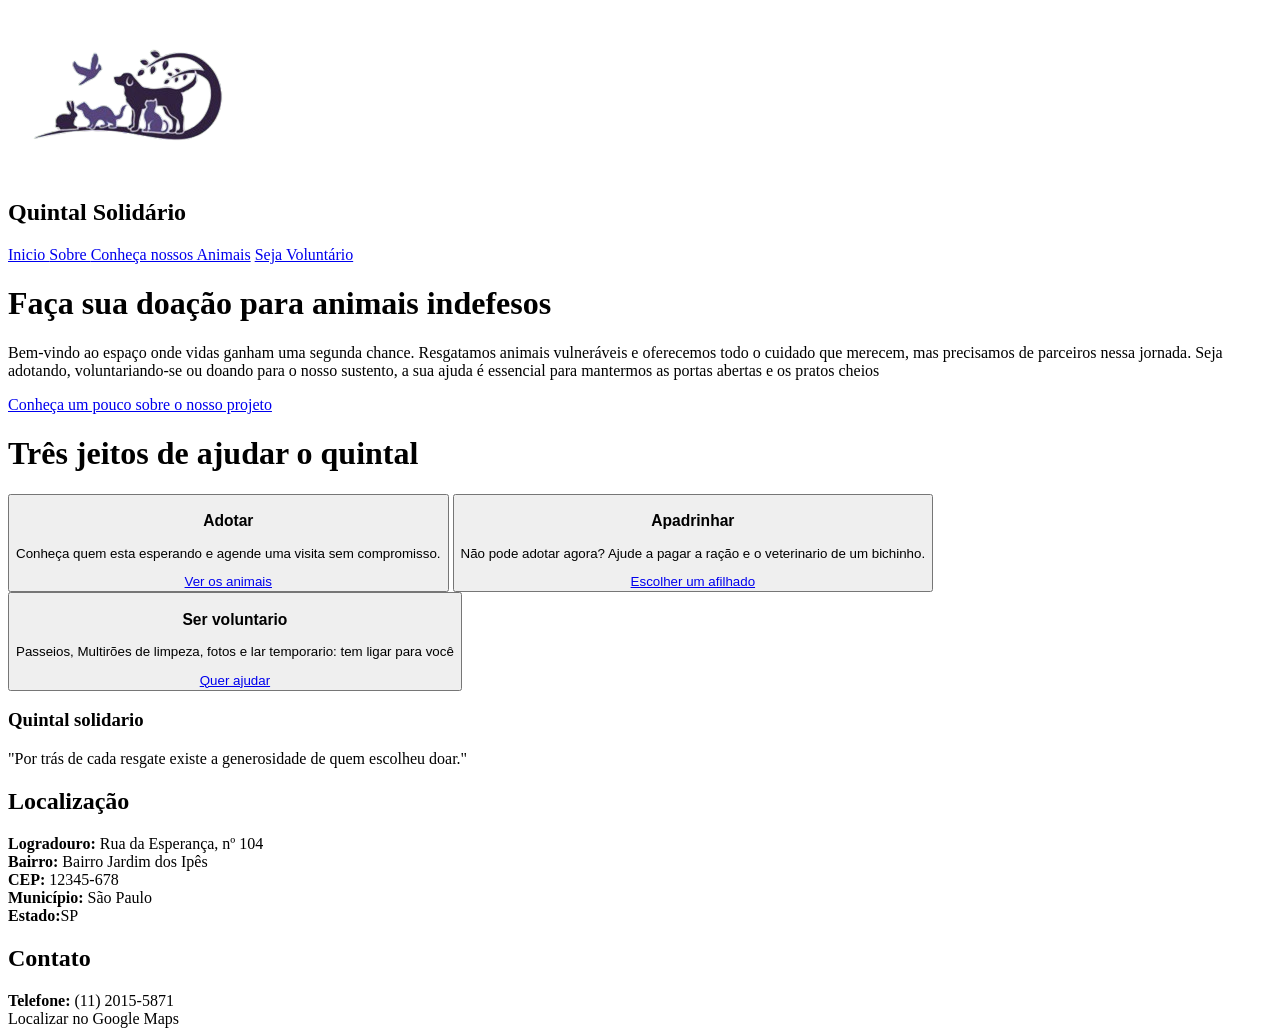
==== index.html @ 4ace91eb "Link da Logo" ====
<!DOCTYPE html>
<html lang="pt-br">
<head>
    <meta charset="UTF-8">
    <meta name="viewport" content="width=device-width, initial-scale=1.0">
    <title>Quintal Solidário | ONG</title>
    <link href="style.css" type="text/css" rel="stylesheet">
</head>
<!--parte superior que contem botões para direcionar as outras paginas-->
<header>
    <div class="LOGO">
        <img src="Logo-ONG.png" alt="Logo-Quintal-Solidario" class="Img-Logo">
        <h2>Quintal Solidário </h2>
    </div>
    <nav>
        <a href="index.html"> Inicio </a>
        <a href="sobre.html"> Sobre </a>
        <a href="projetos.html"> Conheça nossos Animais</a>
        <a href="contato.html">Seja Voluntário</a>
</nav>
 
</header>
<!--Corpo da pagina-->
<body>
        <h1>Faça sua doação para animais indefesos</h1>
        <p id="apresentacao">Bem-vindo ao espaço onde vidas ganham uma segunda chance. Resgatamos animais vulneráveis e oferecemos todo o cuidado que merecem, mas precisamos de parceiros nessa jornada. Seja adotando, voluntariando-se ou doando para o nosso sustento, a sua ajuda é essencial para mantermos as portas abertas e os pratos cheios</p>
 
   <!-- //precisa virar botão no css-->
        <p id="botãosobre"><a href="sobre.html">Conheça um pouco sobre o nosso projeto</a></p>
 
    <!-- encaminha o usuario para pagina correspondente que tem inteção-->
      <div class="selecao">
        <h1>Três jeitos de ajudar o quintal</h1>
        <div class="adotar">
            <button>
                <h3>Adotar</h3>
                <p>Conheça quem esta esperando e agende uma visita sem compromisso.</p>
                <a href="projetos.html">Ver os animais</a>
            </button><span>
                <button>
                    <h3>Apadrinhar</h3>
                <p>Não pode adotar agora? Ajude a pagar a ração e o veterinario de um bichinho.</p>
                <a href="projetos.html">Escolher um afilhado</a>
                </button><span><button>
                    <h3>Ser voluntario</h3>
                <p>Passeios, Multirões de limpeza, fotos e lar temporario: tem ligar para você</p>
                <a href="contato.html">Quer ajudar</a></button>
                </span>
            </span>
        </div>
      </div>
 
   <!-- //CAMPO INFERIOR DA PAGINA QUE CONTEM O CONTATO E INFORMÇÕES DA ONG-->
    <footer class="CORPO_FOOTER">
      <div class="footer-titulo"><h3>Quintal solidario</h3> </div>
        <p class="footer-texto">
            "Por trás de cada resgate existe a generosidade de quem escolheu doar."
        </p>
              <div class="info-group">
                <h2 class="section-title">Localização</h2>
                    <div class="info-line">
                        <strong>Logradouro:</strong> <span>Rua da Esperança, nº 104</span>
                    </div>
                    <div class="info-line">
                        <strong>Bairro:</strong> <span>Bairro Jardim dos Ipês</span>
                    </div>
                    <div class="info-line">
                        <strong>CEP:</strong> <span>12345-678</span>
                    </div>
                    <div class="info-line">
                        <strong>Município:</strong> <span>São Paulo</span>
                    </div>
                    <div class="info-line">
                        <strong>Estado:</strong><span>SP</span>
                    </div>
                </div>
 
      <div class="info-group2">
        <h2 class="section-title">Contato</h2>
        <div class="info-line"><strong>Telefone:</strong> <span>(11) 2015-5871</span></div>
       
        <div class="links-group" 
          <a href="https://goo.gl" target="_blank">Localizar no Google Maps</a>
        </div>
      </div>
    </footer>
 
 
</body>
</html>
---- style.css ----
CSS Inicial
/*css das caixinhas de cada animal*/

/* Caixa principal */
.cards-container {
    display: flex;
    flex-wrap: wrap;
    gap: 20px;
    justify-content: center;
    margin-top: 30px;
}
.card {
    width: 220px;
    background-color: #FFFFFF;
    border-radius: 15px;
    overflow: hidden;
    box-shadow: 0 4px 10px rgba(0,0,0,0.15);
}

/* Botão que contém imagem e nome */
.nome-animal {
    width: 100%;
    border: none;
    background-color: #8DB36B;
    cursor: pointer;
    text-align: left;
    position: relative;
}

/* Foto do animal */
.nome-animal img {
    width: 100%;
    height: 250px;
    object-fit: cover;
    display: block;
}

/* Nome */
.nome-animal h3 {
    padding: 20px;
    color: #1F2A44;
    font-size: 22px;
    text-align: center;
}

/* Sinal de abrir e fechar */
.sinal {
    position: absolute;
    right: 15px;
    bottom: 20px;
    font-size: 22px;
    color: #B8472F;
}

/* Informações */
.info-animal {
    padding: 15px;
    color: #5B6478;
    line-height: 1.5;
}

/* Esconde as informações */
.info-animal[hidden] {
    display: none;
}
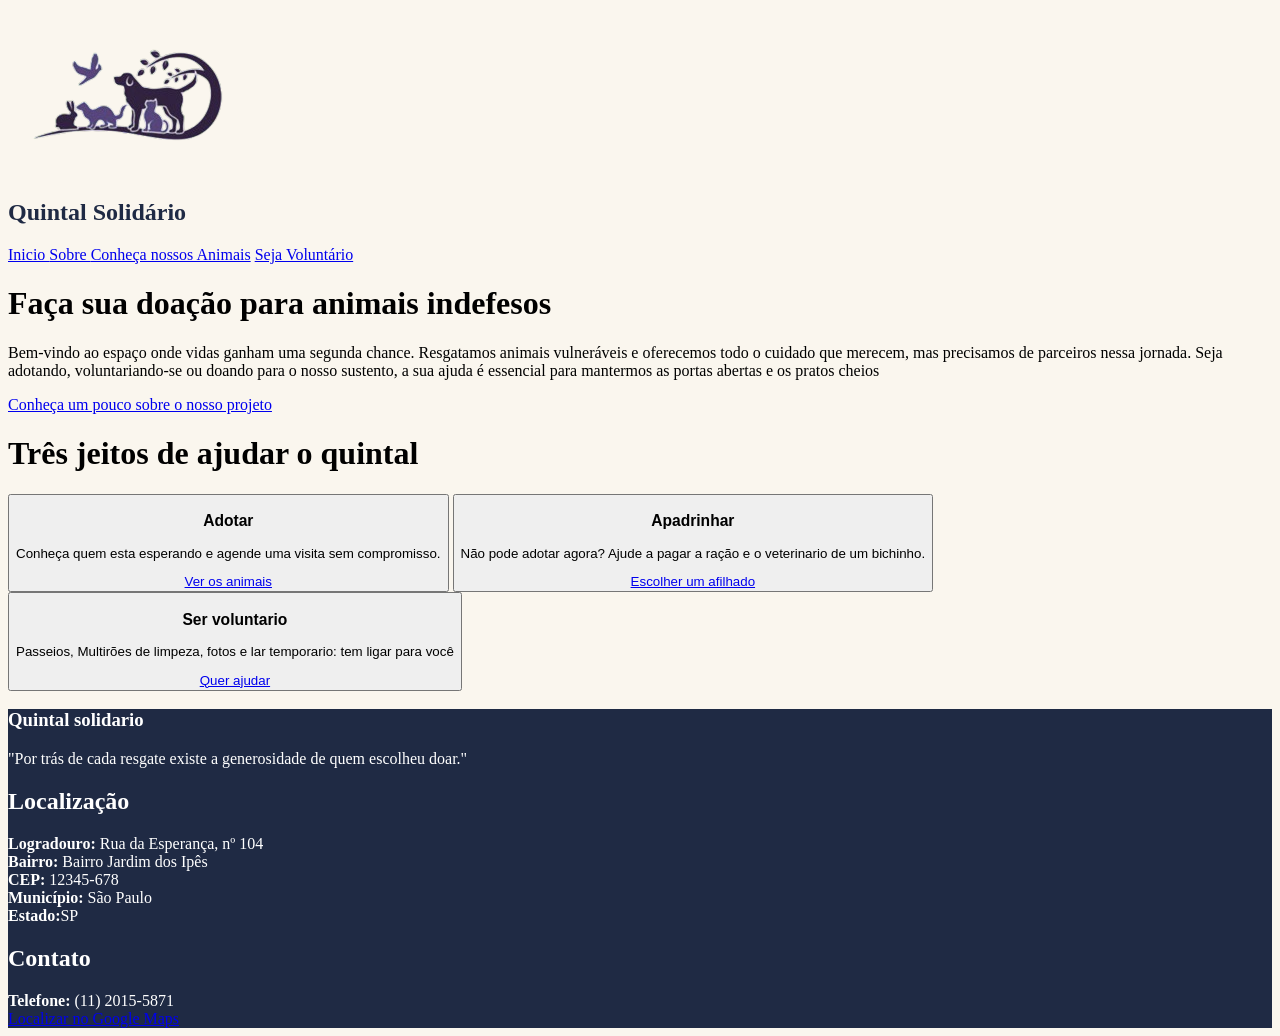
==== commit 8e95ec83: "Adição de interação javascript e organização docs." ====
--- a/index.html
+++ b/index.html
@@ -9,7 +9,7 @@
 <!--parte superior que contem botões para direcionar as outras paginas-->
 <header>
     <div class="LOGO">
-        <img src="Logo-ONG.png" alt="Logo-Quintal-Solidario" class="Img-Logo">
+        <img src="docs/Logo-ONG.png" alt="Logo-Quintal-Solidario" class="Img-Logo">
         <h2>Quintal Solidário </h2>
     </div>
     <nav>
@@ -79,7 +79,7 @@
         <h2 class="section-title">Contato</h2>
         <div class="info-line"><strong>Telefone:</strong> <span>(11) 2015-5871</span></div>
        
-        <div class="links-group" 
+        <div class="links-group">
           <a href="https://goo.gl" target="_blank">Localizar no Google Maps</a>
         </div>
       </div>
--- a/style.css
+++ b/style.css
@@ -1,5 +1,80 @@
-CSS Inicial
+/* Fundo da Página*/
+body {
+    background-color: #FAF6EE;
+}
+/* Cor da tipografia*/
+.LOGO{
+    color: #1F2A44;
+}
+/* Personalição do Rodapé*/
+.CORPO_FOOTER{
+    color: white;
+    background-color: #1F2A44;
+}
+
 /*css das caixinhas de cada animal*/
+/* Caixa principal */
+.cards-container {
+    display: flex;
+    flex-wrap: wrap;
+    gap: 20px;
+    justify-content: center;
+    margin-top: 30px;
+}
+.card {
+    width: 220px;
+    background-color: #FFFFFF;
+    border-radius: 15px;
+    overflow: hidden;
+    box-shadow: 0 4px 10px rgba(0,0,0,0.15);
+}
+
+/* Botão que contém imagem e nome */
+.nome-animal {
+    width: 100%;
+    border: none;
+    background-color: #8DB36B;
+    cursor: pointer;
+    text-align: left;
+    position: relative;
+}
+
+/* Foto do animal */
+.nome-animal img {
+    width: 100%;
+    height: 250px;
+    object-fit: cover;
+    display: block;
+}
+
+/* Nome */
+.nome-animal h3 {
+    padding: 20px;
+    color: #1F2A44;
+    font-size: 22px;
+    text-align: center;
+}
+
+/* Sinal de abrir e fechar */
+.sinal {
+    position: absolute;
+    right: 15px;
+    bottom: 20px;
+    font-size: 22px;
+    color: #B8472F;
+}
+
+/* Informações */
+.info-animal {
+    padding: 15px;
+    color: #5B6478;
+    line-height: 1.5;
+}
+
+/* Esconde as informações */
+.info-animal[hidden] {
+    display: none;
+}
 
 /* Caixa principal */
 .cards-container {
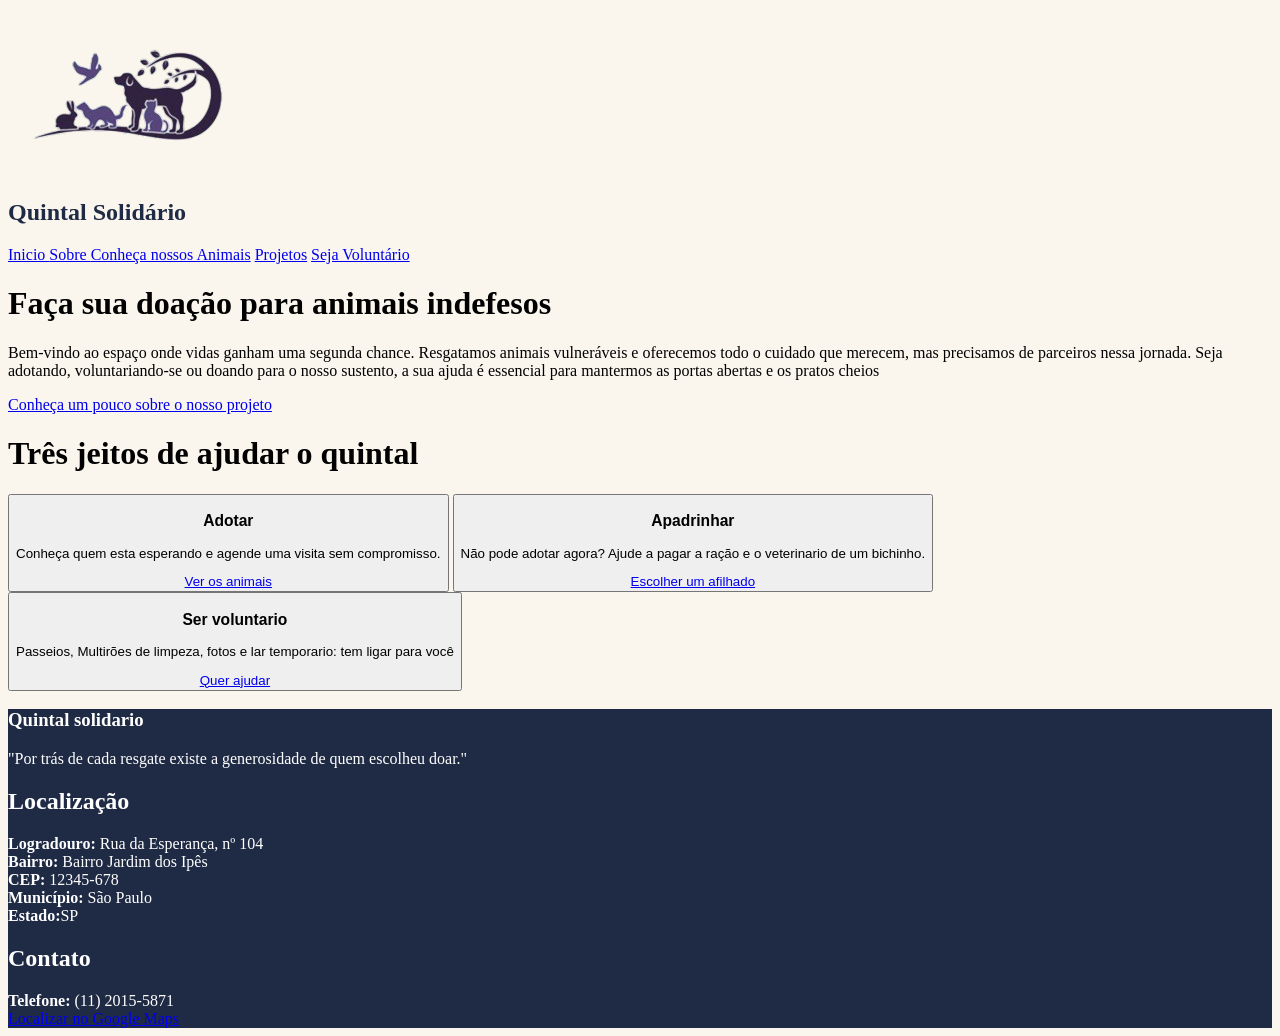
==== commit c761d923: "Update navigation links in index.html" ====
--- a/index.html
+++ b/index.html
@@ -15,7 +15,8 @@
     <nav>
         <a href="index.html"> Inicio </a>
         <a href="sobre.html"> Sobre </a>
-        <a href="projetos.html"> Conheça nossos Animais</a>
+        <a href="conheca.html"> Conheça nossos Animais</a>
+        <a href="projetos.html">Projetos</a>
         <a href="contato.html">Seja Voluntário</a>
 </nav>
  
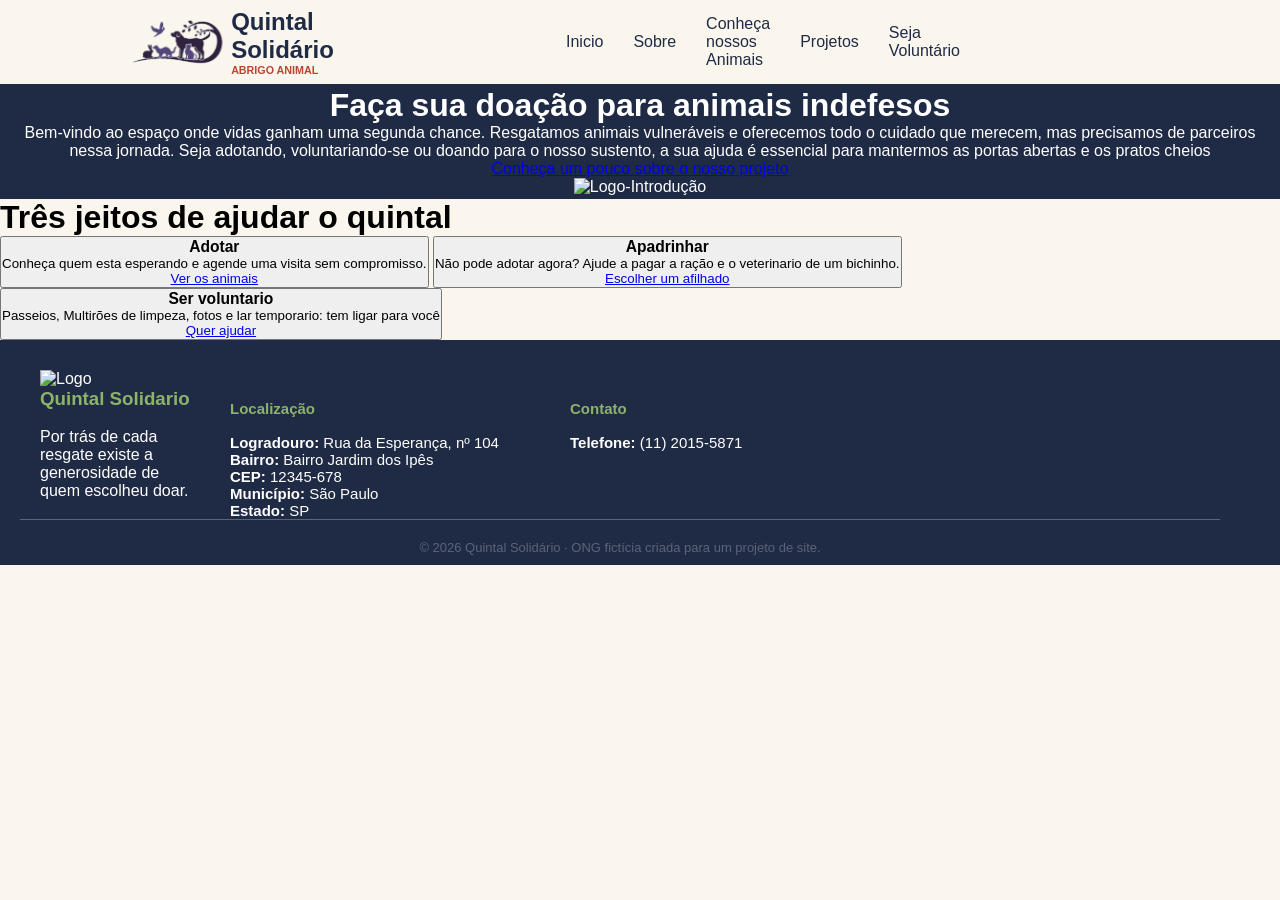
==== commit 4e6f6df2: "Estilização do Rodapé e do Header" ====
--- a/index.html
+++ b/index.html
@@ -6,29 +6,41 @@
     <title>Quintal Solidário | ONG</title>
     <link href="style.css" type="text/css" rel="stylesheet">
 </head>
+
 <!--parte superior que contem botões para direcionar as outras paginas-->
-<header>
-    <div class="LOGO">
-        <img src="docs/Logo-ONG.png" alt="Logo-Quintal-Solidario" class="Img-Logo">
+<header class="cabecalho">
+    <div class="imagem-LOGO">
+        <img src="docs/Logo-ONG.png" alt="Logo-Quintal-Solidario" class="img-LOGO"> 
+    </div>
+     <div class="texto-LOGO">
         <h2>Quintal Solidário </h2>
+        <h6>ABRIGO ANIMAL</h6>
     </div>
-    <nav>
+
+
+    <nav class="navegacao">
         <a href="index.html"> Inicio </a>
         <a href="sobre.html"> Sobre </a>
         <a href="conheca.html"> Conheça nossos Animais</a>
         <a href="projetos.html">Projetos</a>
         <a href="contato.html">Seja Voluntário</a>
-</nav>
- 
+    </nav>
 </header>
+
+
+
 <!--Corpo da pagina-->
 <body>
+    <div class="introducao">
         <h1>Faça sua doação para animais indefesos</h1>
         <p id="apresentacao">Bem-vindo ao espaço onde vidas ganham uma segunda chance. Resgatamos animais vulneráveis e oferecemos todo o cuidado que merecem, mas precisamos de parceiros nessa jornada. Seja adotando, voluntariando-se ou doando para o nosso sustento, a sua ajuda é essencial para mantermos as portas abertas e os pratos cheios</p>
  
    <!-- //precisa virar botão no css-->
         <p id="botãosobre"><a href="sobre.html">Conheça um pouco sobre o nosso projeto</a></p>
- 
+        <div class="img-introducao">
+            <img src="Docs/Logo-ONG.png" alt="Logo-Introdução", class="logo-introducao">
+        </div>
+    </div>
     <!-- encaminha o usuario para pagina correspondente que tem inteção-->
       <div class="selecao">
         <h1>Três jeitos de ajudar o quintal</h1>
@@ -52,38 +64,38 @@
       </div>
  
    <!-- //CAMPO INFERIOR DA PAGINA QUE CONTEM O CONTATO E INFORMÇÕES DA ONG-->
-    <footer class="CORPO_FOOTER">
-      <div class="footer-titulo"><h3>Quintal solidario</h3> </div>
-        <p class="footer-texto">
-            "Por trás de cada resgate existe a generosidade de quem escolheu doar."
-        </p>
-              <div class="info-group">
-                <h2 class="section-title">Localização</h2>
-                    <div class="info-line">
-                        <strong>Logradouro:</strong> <span>Rua da Esperança, nº 104</span>
-                    </div>
-                    <div class="info-line">
-                        <strong>Bairro:</strong> <span>Bairro Jardim dos Ipês</span>
-                    </div>
-                    <div class="info-line">
-                        <strong>CEP:</strong> <span>12345-678</span>
-                    </div>
-                    <div class="info-line">
-                        <strong>Município:</strong> <span>São Paulo</span>
-                    </div>
-                    <div class="info-line">
-                        <strong>Estado:</strong><span>SP</span>
-                    </div>
-                </div>
- 
-      <div class="info-group2">
-        <h2 class="section-title">Contato</h2>
-        <div class="info-line"><strong>Telefone:</strong> <span>(11) 2015-5871</span></div>
-       
-        <div class="links-group">
-          <a href="https://goo.gl" target="_blank">Localizar no Google Maps</a>
+    <footer class="Rodape">
+    <div class="Rodape-conteudo">
+        <div class="Slogan">
+            <img src="Docs/Logo-ONG.png" alt="Logo" class="footer-img">
+            <h3>Quintal Solidario</h3>
+            <br>
+            <p>Por trás de cada resgate existe a generosidade de quem escolheu doar.
+            </p>
         </div>
-      </div>
+
+
+        <div class="Loc">
+            <h4 class="section-title">Localização</h4>
+            <br>
+            <strong>Logradouro:</strong> <span>Rua da Esperança, nº 104</span> 
+            <strong>Bairro:</strong> <span>Bairro Jardim dos Ipês</span><br>
+            <strong>CEP:</strong> <span>12345-678</span><br>
+            <strong>Município:</strong> <span>São Paulo</span><br>
+            <strong>Estado:</strong><span> SP</span><br>
+        </div>
+    
+        <div class="contato">
+            <h4>Contato</h4>
+            <br>
+            <div class="info-line"><strong>Telefone:</strong> <span>(11) 2015-5871</span></div>
+        </div>
+    </div>
+
+        <div class="rodape-copyright">
+            <p>© 2026 Quintal Solidário · ONG fictícia criada para um projeto de site.</p>
+        </div>
+    
     </footer>
  
  
--- a/style.css
+++ b/style.css
@@ -1,16 +1,135 @@
+/* Reseta as margens e preenchimentos globais para colar nas bordas */
+/* FONT-FAMILY -> definição da fonte dos textos*/
+*{
+    font-family: 'Franklin Gothic Medium', 'Arial Narrow', Arial, sans-serif;
+    margin: 0;
+    padding: 0 ;
+    box-sizing: border-box;
+    
+}
 /* Fundo da Página*/
 body {
     background-color: #FAF6EE;
 }
+
+
+/* ----------------------------TOPO PAGINAS------------------------------   */
+.cabecalho{
+    display: flex;
+    align-items: center;            /* Alinha tudo verticalmente ao centro */
+    padding: 0px 120px;
+    background-color: #FAF6EE;      /* Fundo bege claro */
+}
+
+.img-LOGO{
+    height: 80px;
+}
+
 /* Cor da tipografia*/
-.LOGO{
+.texto-LOGO h2{
     color: #1F2A44;
-}
-/* Personalição do Rodapé*/
-.CORPO_FOOTER{
+
+}
+.texto-LOGO h6{
+    color: #B8472F;
+}
+
+
+.navegacao{
+    display: flex;
+    padding: 0 200px;
+    align-items: center;
+    gap: 30px; 
+}
+.navegacao a{
+    color: #1F2A44;            /* Cor do texto do link (azul escuro) */
+    text-decoration: none;     /* Remove o sublinhado padrão */
+}
+.navegacao a:hover{
+    color: #B8472F;
+    text-decoration: underline; /* Sublinha apenas ao passar o mouse (opcional) */
+}
+/* -------------------------------------------------------------------   */
+
+
+/* ------------------------------RODAPÉ----------------------------------   */
+.Rodape{
     color: white;
     background-color: #1F2A44;
-}
+    padding: 30px 20px 10px; /* Topo, Direita, Baixo, Esquerda */
+    width: 100%;
+}
+.Rodape-conteudo{
+    max-width: 1200px;
+    margin: 0 auto;
+    display: flex;
+    gap: 40px;  
+
+}
+.Slogan{
+    max-width: 150px;
+}
+
+.footer-img{
+    height: 130px;
+}
+
+.Slogan h3{
+    color: #8DB36B;
+}
+
+.Loc h4{
+    color: #8DB36B;
+    padding-top: 30px;
+}
+
+.Loc {
+    max-width: 300px;
+    font-size: 15px;
+}
+
+.contato h4{
+    color: #8DB36B;
+    padding-top: 30px;
+}
+.contato {
+     max-width: 200px;
+     font-size: 15px;
+}
+
+.rodape-copyright{
+    max-width: 1200px;
+    border-top: 1px solid #5B6478; /* Linha fina e discreta */
+    padding-top: 20px;
+    text-align:center;
+}
+.rodape-copyright p {
+    color: #5B6478; /* Tom cinza claro discreto */
+    font-size: 13px;
+}
+/* -------------------------------------------------------------------   */
+
+
+/* -------------------------------------------------------------------   */
+.introducao{
+    border: #1F2A44, solid;
+    margin: 0;
+    background-color: #1F2A44;
+    color: white;
+    text-align: center;
+    text-justify: distribute;
+}
+
+.logo-introducao{
+    height: 300px;
+    width: auto;
+}
+/* -------------------------------------------------------------------   */
+
+
+
+
+
 
 /*css das caixinhas de cada animal*/
 /* Caixa principal */
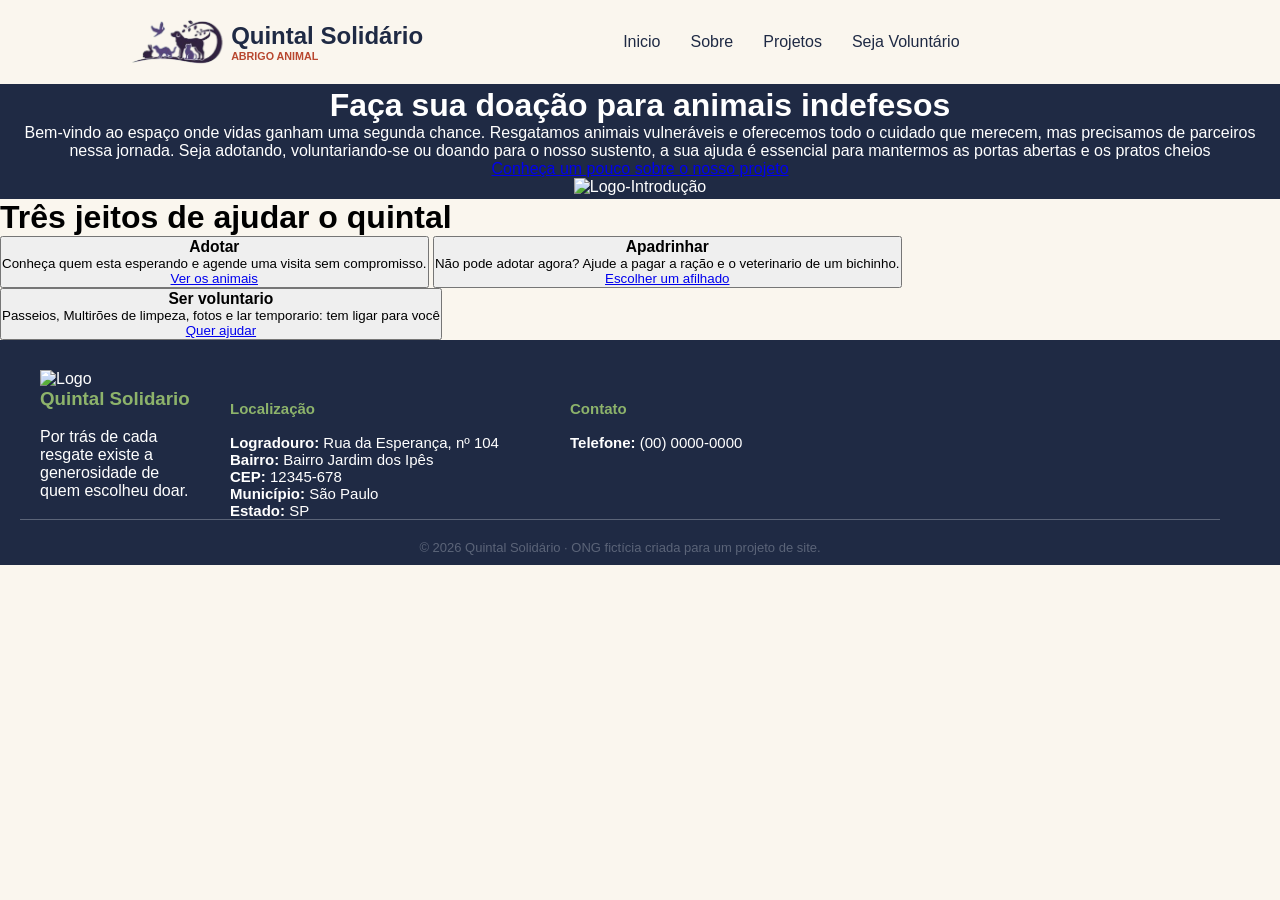
==== commit 18b687b2: "Change contact phone number to placeholder format Updated contact phone number in the footer." ====
--- a/index.html
+++ b/index.html
@@ -21,7 +21,6 @@
     <nav class="navegacao">
         <a href="index.html"> Inicio </a>
         <a href="sobre.html"> Sobre </a>
-        <a href="conheca.html"> Conheça nossos Animais</a>
         <a href="projetos.html">Projetos</a>
         <a href="contato.html">Seja Voluntário</a>
     </nav>
@@ -88,7 +87,7 @@
         <div class="contato">
             <h4>Contato</h4>
             <br>
-            <div class="info-line"><strong>Telefone:</strong> <span>(11) 2015-5871</span></div>
+            <div class="info-line"><strong>Telefone:</strong> <span>(00) 0000-0000</span></div>
         </div>
     </div>
 
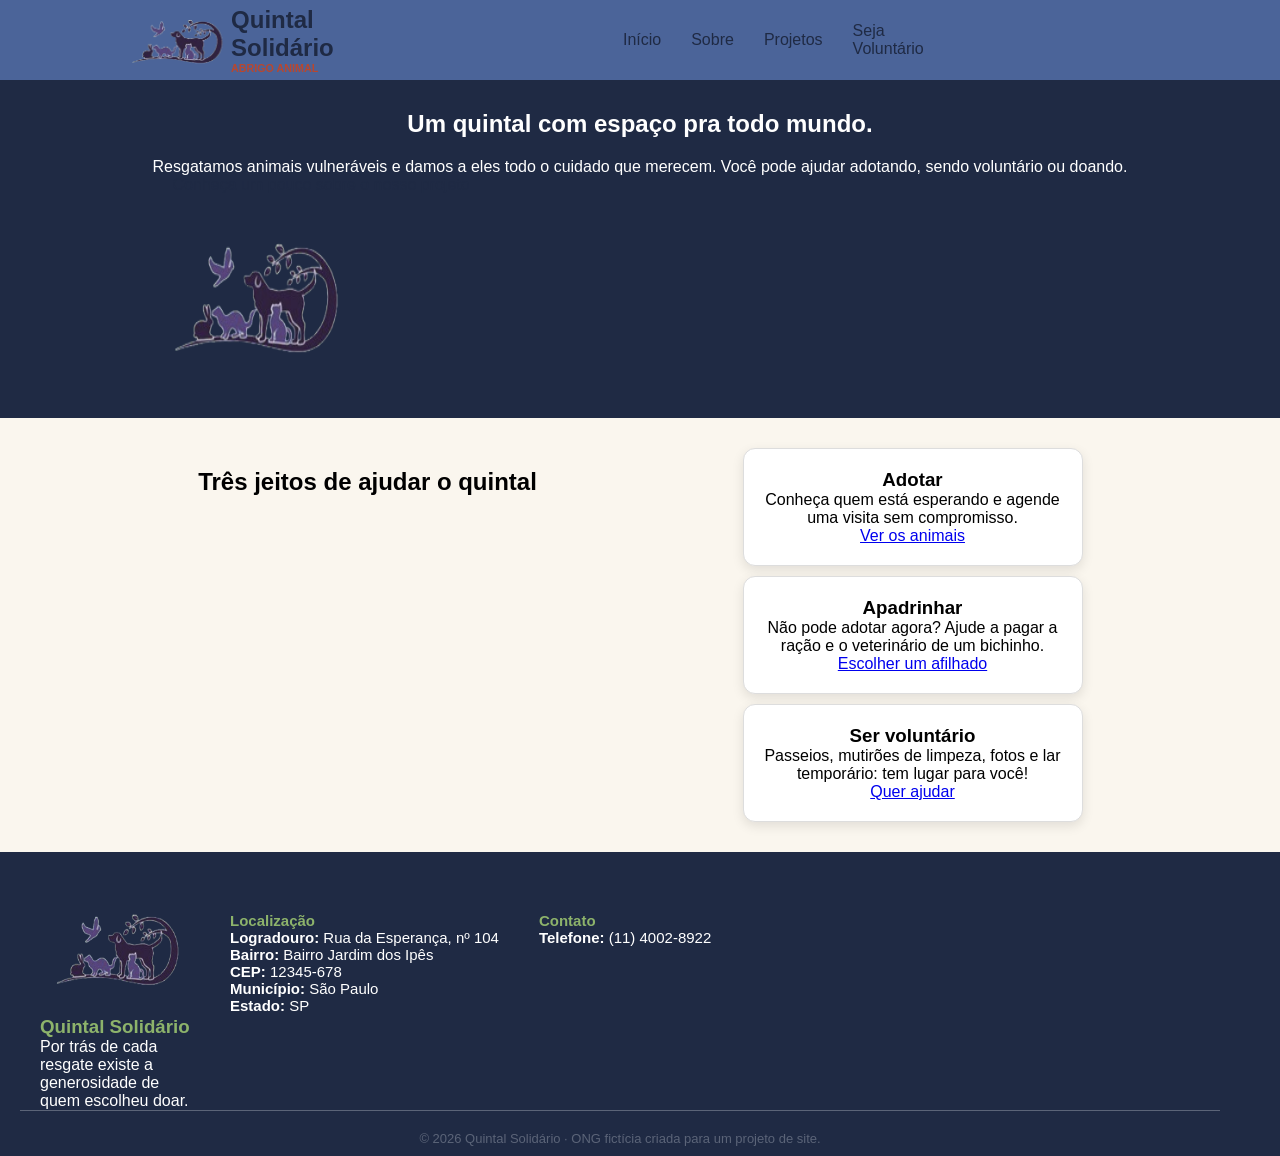
==== commit ceece317: "Update index.html" ====
--- a/index.html
+++ b/index.html
@@ -1,5 +1,7 @@
+
 <!DOCTYPE html>
 <html lang="pt-br">
+
 <head>
     <meta charset="UTF-8">
     <meta name="viewport" content="width=device-width, initial-scale=1.0">
@@ -7,96 +9,190 @@
     <link href="style.css" type="text/css" rel="stylesheet">
 </head>
 
-<!--parte superior que contem botões para direcionar as outras paginas-->
-<header class="cabecalho">
-    <div class="imagem-LOGO">
-        <img src="docs/Logo-ONG.png" alt="Logo-Quintal-Solidario" class="img-LOGO"> 
-    </div>
-     <div class="texto-LOGO">
-        <h2>Quintal Solidário </h2>
-        <h6>ABRIGO ANIMAL</h6>
-    </div>
+<body>
+
+    <!-- CABEÇALHO -->
+    <header class="cabecalho">
+
+        <div class="imagem-LOGO">
+            <img src="docs/Logo-ONG.png"
+                 alt="Logo Quintal Solidário"
+                 class="img-LOGO">
+        </div>
+
+        <div class="texto-LOGO">
+            <h2>Quintal Solidário</h2>
+            <h6>ABRIGO ANIMAL</h6>
+        </div>
+
+        <nav class="navegacao">
+            <a href="index.html">Início</a>
+            <a href="sobre.html">Sobre</a>
+            <a href="projetos.html">Projetos</a>
+            <a href="contato.html">Seja Voluntário</a>
+        </nav>
+
+    </header>
 
 
-    <nav class="navegacao">
-        <a href="index.html"> Inicio </a>
-        <a href="sobre.html"> Sobre </a>
-        <a href="projetos.html">Projetos</a>
-        <a href="contato.html">Seja Voluntário</a>
-    </nav>
-</header>
+    <!-- APRESENTAÇÃO PRINCIPAL -->
+    <section class="introducao">
+
+        <div class="intro-conteudo">
+
+            <div class="texto-intro">
+
+                <h1>
+                    Um quintal com espaço pra todo mundo.
+                </h1>
+
+                <p id="apresentacao">
+                    Resgatamos animais vulneráveis e damos a eles
+                    todo o cuidado que merecem. Você pode ajudar
+                    adotando, sendo voluntário ou doando.
+                </p>
+
+                <p id="botaosobre">
+                    <a href="sobre.html">
+                        Conheça um pouco sobre o nosso projeto
+                    </a>
+                </p>
+
+            </div>
+
+            <div class="img-introducao">
+
+                <img src="docs/Logo-ONG.png"
+                     alt="Logo da introdução"
+                     class="logo-introducao">
+
+            </div>
+
+        </div>
+
+    </section>
 
 
+    <!-- TRÊS JEITOS DE AJUDAR -->
+    <section class="selecao">
 
-<!--Corpo da pagina-->
-<body>
-    <div class="introducao">
-        <h1>Faça sua doação para animais indefesos</h1>
-        <p id="apresentacao">Bem-vindo ao espaço onde vidas ganham uma segunda chance. Resgatamos animais vulneráveis e oferecemos todo o cuidado que merecem, mas precisamos de parceiros nessa jornada. Seja adotando, voluntariando-se ou doando para o nosso sustento, a sua ajuda é essencial para mantermos as portas abertas e os pratos cheios</p>
- 
-   <!-- //precisa virar botão no css-->
-        <p id="botãosobre"><a href="sobre.html">Conheça um pouco sobre o nosso projeto</a></p>
-        <div class="img-introducao">
-            <img src="Docs/Logo-ONG.png" alt="Logo-Introdução", class="logo-introducao">
+        <h1>Três jeitos de ajudar o quintal</h1>
+
+        <div class="selecao-botoes">
+
+            <div class="opcao">
+
+                <h3>Adotar</h3>
+
+                <p>
+                    Conheça quem está esperando e agende
+                    uma visita sem compromisso.
+                </p>
+
+                <a href="projetos.html">Ver os animais</a>
+
+            </div>
+
+
+            <div class="opcao">
+
+                <h3>Apadrinhar</h3>
+
+                <p>
+                    Não pode adotar agora? Ajude a pagar
+                    a ração e o veterinário de um bichinho.
+                </p>
+
+                <a href="projetos.html">Escolher um afilhado</a>
+
+            </div>
+
+
+            <div class="opcao">
+
+                <h3>Ser voluntário</h3>
+
+                <p>
+                    Passeios, mutirões de limpeza, fotos
+                    e lar temporário: tem lugar para você!
+                </p>
+
+                <a href="contato.html">Quer ajudar</a>
+
+            </div>
+
         </div>
-    </div>
-    <!-- encaminha o usuario para pagina correspondente que tem inteção-->
-      <div class="selecao">
-        <h1>Três jeitos de ajudar o quintal</h1>
-        <div class="adotar">
-            <button>
-                <h3>Adotar</h3>
-                <p>Conheça quem esta esperando e agende uma visita sem compromisso.</p>
-                <a href="projetos.html">Ver os animais</a>
-            </button><span>
-                <button>
-                    <h3>Apadrinhar</h3>
-                <p>Não pode adotar agora? Ajude a pagar a ração e o veterinario de um bichinho.</p>
-                <a href="projetos.html">Escolher um afilhado</a>
-                </button><span><button>
-                    <h3>Ser voluntario</h3>
-                <p>Passeios, Multirões de limpeza, fotos e lar temporario: tem ligar para você</p>
-                <a href="contato.html">Quer ajudar</a></button>
-                </span>
-            </span>
-        </div>
-      </div>
- 
-   <!-- //CAMPO INFERIOR DA PAGINA QUE CONTEM O CONTATO E INFORMÇÕES DA ONG-->
+
+    </section>
+
+
+    <!-- RODAPÉ -->
     <footer class="Rodape">
-    <div class="Rodape-conteudo">
-        <div class="Slogan">
-            <img src="Docs/Logo-ONG.png" alt="Logo" class="footer-img">
-            <h3>Quintal Solidario</h3>
-            <br>
-            <p>Por trás de cada resgate existe a generosidade de quem escolheu doar.
-            </p>
+
+        <div class="Rodape-conteudo">
+
+            <div class="Slogan">
+
+                <img src="docs/Logo-ONG.png"
+                     alt="Logo"
+                     class="footer-img">
+
+                <h3>Quintal Solidário</h3>
+
+                <p>
+                    Por trás de cada resgate existe a
+                    generosidade de quem escolheu doar.
+                </p>
+
+            </div>
+
+
+            <div class="Loc">
+
+                <h4 class="section-title">Localização</h4>
+
+                <strong>Logradouro:</strong>
+                <span>Rua da Esperança, nº 104</span><br>
+
+                <strong>Bairro:</strong>
+                <span>Bairro Jardim dos Ipês</span><br>
+
+                <strong>CEP:</strong>
+                <span>12345-678</span><br>
+
+                <strong>Município:</strong>
+                <span>São Paulo</span><br>
+
+                <strong>Estado:</strong>
+                <span>SP</span>
+
+            </div>
+
+
+            <div class="contato">
+
+                <h4>Contato</h4>
+
+                <div class="info-line">
+                    <strong>Telefone:</strong>
+                    <span>(11) 4002-8922</span>
+                </div>
+
+            </div>
+
         </div>
 
 
-        <div class="Loc">
-            <h4 class="section-title">Localização</h4>
-            <br>
-            <strong>Logradouro:</strong> <span>Rua da Esperança, nº 104</span> 
-            <strong>Bairro:</strong> <span>Bairro Jardim dos Ipês</span><br>
-            <strong>CEP:</strong> <span>12345-678</span><br>
-            <strong>Município:</strong> <span>São Paulo</span><br>
-            <strong>Estado:</strong><span> SP</span><br>
+        <div class="rodape-copyright">
+
+            <p>
+                © 2026 Quintal Solidário · ONG fictícia
+                criada para um projeto de site.
+            </p>
+
         </div>
-    
-        <div class="contato">
-            <h4>Contato</h4>
-            <br>
-            <div class="info-line"><strong>Telefone:</strong> <span>(00) 0000-0000</span></div>
-        </div>
-    </div>
 
-        <div class="rodape-copyright">
-            <p>© 2026 Quintal Solidário · ONG fictícia criada para um projeto de site.</p>
-        </div>
-    
     </footer>
- 
- 
+
 </body>
 </html>
--- a/style.css
+++ b/style.css
@@ -18,11 +18,13 @@
     display: flex;
     align-items: center;            /* Alinha tudo verticalmente ao centro */
     padding: 0px 120px;
-    background-color: #FAF6EE;      /* Fundo bege claro */
+    background-color: #4b6499;      /* Fundo bege claro */
 }
 
 .img-LOGO{
     height: 80px;
+    display: flex;
+    align-items: left;
 }
 
 /* Cor da tipografia*/
@@ -112,17 +114,88 @@
 
 /* -------------------------------------------------------------------   */
 .introducao{
-    border: #1F2A44, solid;
+    display: flex;
     margin: 0;
+    padding: 20px 15px;
     background-color: #1F2A44;
     color: white;
-    text-align: center;
-    text-justify: distribute;
+    text-align: left;
+}
+
+.introducao h1 {
+  text-align: center;
+  margin: 10px 0 20px;
+}
+
+.intro-conteudo {
+    align-items: justify;
+    justify-content: space-between;
+    gap: 30px;
+    max-width: 1100px;
+    margin: 0 auto;
+}
+
+.texto-intro {
+    flex: 1;
 }
 
 .logo-introducao{
-    height: 300px;
+    height: 200px;
     width: auto;
+
+}
+
+.img-introducao {
+    width: 200px;
+    height: auto;
+    text-align: right;
+}
+
+#botaosobre a {
+    padding: 10px 20px;
+    color: #1F2A44;
+    text-decoration: none;
+}
+  
+/* ---------- Seleção ---------- */
+
+.selecao-botoes {
+    display: flex;
+    flex-wrap: wrap;
+    gap: 10px;
+    justify-content: center;
+}
+.selecao {
+    max-width: 1100px;
+    margin: 30px auto;
+    padding: 0 15px;
+}
+  
+.selecao h1 {
+    text-align: center;
+    margin: 20px 0;
+}
+  
+  /* as 3 opções lado a lado */
+.selecao-botoes {
+    display: flex;
+    flex-wrap: wrap;
+    gap: 10px;
+    justify-content: center;
+}
+  
+.opcao {
+    flex: 1 1 260px;
+    max-width: 340px;
+    display: flex;
+    flex-direction: column;
+    background: #fff;
+    border: 1px solid #ddd;
+    border-radius: 12px;
+    padding: 20px;
+    box-shadow: 0 4px 12px rgba(0, 0, 0, 0.1);
+    box-sizing: border-box;
+    text-align: center;
 }
 /* -------------------------------------------------------------------   */
 
@@ -257,3 +330,134 @@
 .info-animal[hidden] {
     display: none;
 }
+
+/* imagens que nunca passam da tela */
+img {
+    max-width: 100%;
+    height: auto;
+  }
+  
+  /* tamanhos flexíveis em vez de px fixo */
+  .formulario input,
+  .formulario select,
+  .formulario textarea {
+    width: 100%;
+    box-sizing: border-box;
+  }
+  
+  /* ajustes para telas pequenas (celular) */
+  @media (max-width: 768px) {
+    .cabecalho {
+      flex-direction: column;
+      text-align: center;
+    }
+  
+    .navegacao {
+      display: flex;
+      flex-direction: column;
+      gap: 10px;
+    }
+  
+    .Rodape-conteudo {
+      flex-direction: column;
+    }
+}
+.formulario {
+    background-color: #ffffff;
+    max-width: 500px;
+    width: 90%;
+    margin: 30px auto;          /* centraliza na página */
+    padding: 25px 30px;         /* espaço entre a borda e o conteúdo */
+    border: 1px solid #ddd;
+    border-radius: 12px;        /* cantos arredondados */
+    box-shadow: 0 4px 12px rgba(0, 0, 0, 0.1); /* sombra */
+    box-sizing: border-box;
+  }
+/* ---------- Seção: 3 iniciativas ---------- */
+#iniciativas {
+    display: grid;
+    grid-template-columns: repeat(auto-fit, minmax(260px, 1fr));
+    gap: 20px;
+    max-width: 1100px;
+    margin: 30px auto;
+    padding: 0 15px;
+  }
+  
+  /* título e parágrafo ocupam a linha inteira, centralizados */
+  #iniciativas > h2,
+  #iniciativas > p {
+    grid-column: 1 / -1;
+    text-align: center;
+  }
+  
+  /* ---------- Seção: animais ---------- */
+  #animais {
+    max-width: 1100px;
+    margin: 30px auto;
+    padding: 0 15px;
+    text-align: center;
+
+  }
+  
+  #lista-animais {
+    display: grid;
+    grid-template-columns: repeat(auto-fit, minmax(230px, 1fr));
+    gap: 20px;
+    text-align: left;
+  }
+  
+  /* ---------- Filtros ---------- */
+  #filtros {
+    display: flex;
+    flex-wrap: wrap;
+    justify-content: center;
+    gap: 10px;
+    margin: 20px 0;
+  }
+  
+  #filtros button {
+    padding: 8px 16px;
+    border: 1px solid #ccc;
+    border-radius: 20px;
+    background: #fff;
+    cursor: pointer;
+  }
+  
+  /* ---------- Card (vale para as duas seções) ---------- */
+  .card {
+    display: flex;
+    flex-direction: column;
+    background: #fff;
+    border: 1px solid #ddd;
+    border-radius: 12px;
+    padding: 20px;
+    box-shadow: 0 4px 12px rgba(0, 0, 0, 0.1);
+    box-sizing: border-box;
+  }
+  
+  /* empurra o link para o fim do card, alinhando os botões */
+  .card a {
+    margin-top: auto;
+    align-self: flex-start;
+  }
+  
+  .card img {
+    max-width: 100%;
+    height: auto;
+    border-radius: 8px;
+  }
+  
+  /* ---------- Abertura ---------- */
+  .hero {
+    text-align: center;
+    max-width: 700px;
+    margin: 30px auto;
+    padding: 0 15px;
+  }
+
+.selecao{
+    display: grid;
+    grid-template-columns: repeat(auto-fit, minmax(230px, 1fr));
+    gap: 20px;
+    text-align: left;
+}
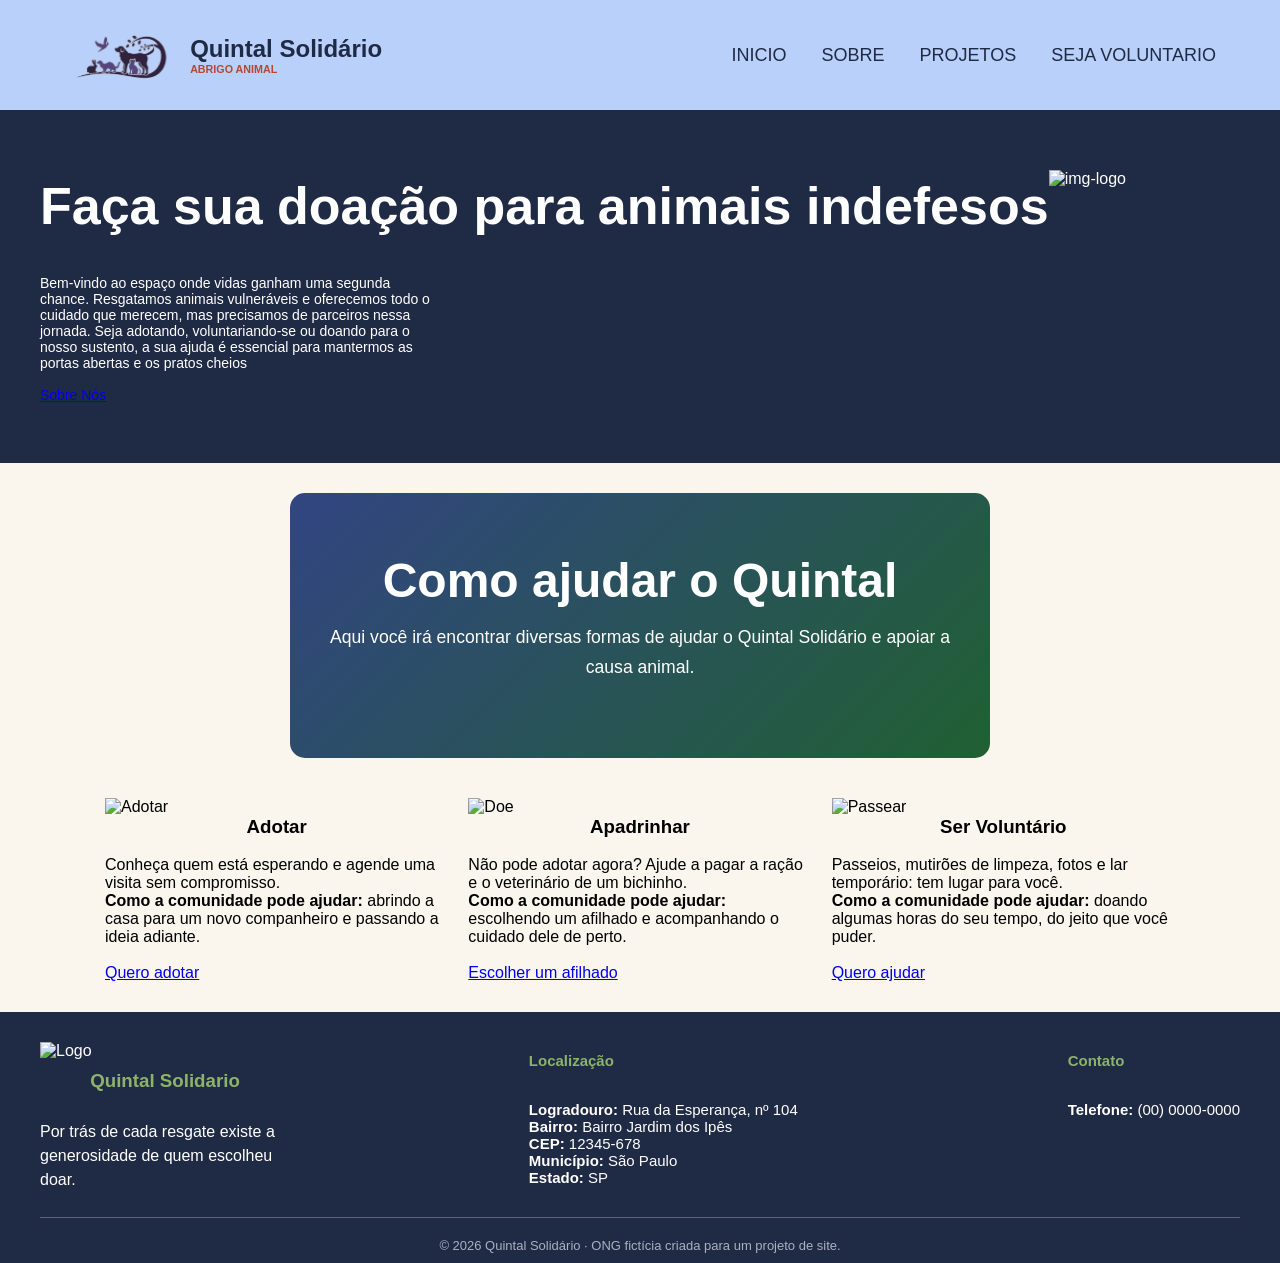
==== commit 899727ce: "Estilização da Introdução" ====
--- a/index.html
+++ b/index.html
@@ -1,7 +1,5 @@
-
 <!DOCTYPE html>
 <html lang="pt-br">
-
 <head>
     <meta charset="UTF-8">
     <meta name="viewport" content="width=device-width, initial-scale=1.0">
@@ -9,190 +7,132 @@
     <link href="style.css" type="text/css" rel="stylesheet">
 </head>
 
-<body>
-
-    <!-- CABEÇALHO -->
-    <header class="cabecalho">
-
-        <div class="imagem-LOGO">
-            <img src="docs/Logo-ONG.png"
-                 alt="Logo Quintal Solidário"
-                 class="img-LOGO">
-        </div>
-
-        <div class="texto-LOGO">
-            <h2>Quintal Solidário</h2>
-            <h6>ABRIGO ANIMAL</h6>
-        </div>
-
-        <nav class="navegacao">
-            <a href="index.html">Início</a>
-            <a href="sobre.html">Sobre</a>
-            <a href="projetos.html">Projetos</a>
-            <a href="contato.html">Seja Voluntário</a>
-        </nav>
-
-    </header>
+<!--parte superior que contem botões para direcionar as outras paginas-->
+<header class="cabecalho">
+    <div class="imagem-LOGO">
+        <img src="docs/Logo-ONG.png" alt="Logo-Quintal-Solidario" class="img-LOGO"> 
+    </div>
+     <div class="texto-LOGO">
+        <h2>Quintal Solidário </h2>
+        <h6>ABRIGO ANIMAL</h6>
+    </div>
 
 
-    <!-- APRESENTAÇÃO PRINCIPAL -->
-    <section class="introducao">
+    <nav class="navegacao">
+        <a href="index.html"> INICIO </a>
+        <a href="sobre.html"> SOBRE </a>
+        <a href="projetos.html">PROJETOS</a>
+        <a href="contato.html">SEJA VOLUNTARIO</a>
+    </nav>
+</header>
 
-        <div class="intro-conteudo">
 
-            <div class="texto-intro">
+<!--Corpo da pagina-->
+<body>
+    <div class="introducao">
+        <div class="intro">
+            <h1>Faça sua doação para animais indefesos</h1>
+            <br>
+            <p> Bem-vindo ao espaço onde vidas ganham uma segunda chance. Resgatamos animais vulneráveis e oferecemos todo o cuidado que merecem, mas precisamos de parceiros nessa jornada. Seja adotando, voluntariando-se ou doando para o nosso sustento, a sua ajuda é essencial para mantermos as portas abertas e os pratos cheios <br> <br> <a href="sobre.html", class="botaosobre">Sobre Nós</a> </p>
+        </div>
+        <div>
+            <img src="Docs/Logo2-ONG.png" alt="img-logo" class="img-logo" >
+        </div>
+    </div>
+    
 
-                <h1>
-                    Um quintal com espaço pra todo mundo.
-                </h1>
+   <!-- 1) ABERTURA -->
+    <section class="hero">
+      <h1>Como ajudar o Quintal</h1>
+      <p>Aqui você irá encontrar diversas formas de ajudar o Quintal Solidário e apoiar a causa animal.</p>
+      <!-- TODO (imagem): logo ou foto do abrigo, com alt descritivo -->
+    </section>
 
-                <p id="apresentacao">
-                    Resgatamos animais vulneráveis e damos a eles
-                    todo o cuidado que merecem. Você pode ajudar
-                    adotando, sendo voluntário ou doando.
-                </p>
+    <!-- 2) AS 3 INICIATIVAS (o PDF exige no mínimo 3, com nome, descrição, imagem e como a comunidade ajuda) -->
+    <section id="iniciativas">
 
-                <p id="botaosobre">
-                    <a href="sobre.html">
-                        Conheça um pouco sobre o nosso projeto
-                    </a>
-                </p>
+      <article class="carde">
+        <!-- TODO (imagem ou ícone): adoção, com alt -->
+        <img src="Docs/Adotar.webp" alt="Adotar", class="img-ajudas">
+        <br>
+        <h3>Adotar</h3>
+        <br>
+        <p>Conheça quem está esperando e agende uma visita sem compromisso.</p>
+        <p><strong>Como a comunidade pode ajudar:</strong> abrindo a casa para um novo companheiro e passando a ideia adiante.</p>
+        <br>
+        <a href="contato.html">Quero adotar</a>
+      </article>
 
-            </div>
+      <article class="carde">
+        <!-- TODO (imagem ou ícone): apadrinhamento, com alt -->
+         <img src="Docs/Doar.webp" alt="Doe", class="img-ajudas">
+         <br>
+        <h3>Apadrinhar</h3>
+        <br>
+        <p>Não pode adotar agora? Ajude a pagar a ração e o veterinário de um bichinho.</p>
+        <p><strong>Como a comunidade pode ajudar:</strong> escolhendo um afilhado e acompanhando o cuidado dele de perto.</p>
+        <br>
+        <a href="contato.html">Escolher um afilhado</a>
+      </article>
 
-            <div class="img-introducao">
-
-                <img src="docs/Logo-ONG.png"
-                     alt="Logo da introdução"
-                     class="logo-introducao">
-
-            </div>
-
-        </div>
-
+      <article class="carde">
+        <!-- TODO (imagem ou ícone): voluntariado, com alt -->
+         <img src="Docs/Passeio.webp" alt="Passear", class="img-ajudas">
+         <br>
+        <h3>Ser Voluntário</h3>
+        <br>
+        <p>Passeios, mutirões de limpeza, fotos e lar temporário: tem lugar para você.</p>
+        <p><strong>Como a comunidade pode ajudar:</strong> doando algumas horas do seu tempo, do jeito que você puder.</p>
+        <br>
+        <a href="contato.html">Quero ajudar</a>
+      </article>
     </section>
 
 
-    <!-- TRÊS JEITOS DE AJUDAR -->
-    <section class="selecao">
-
-        <h1>Três jeitos de ajudar o quintal</h1>
-
-        <div class="selecao-botoes">
-
-            <div class="opcao">
-
-                <h3>Adotar</h3>
-
-                <p>
-                    Conheça quem está esperando e agende
-                    uma visita sem compromisso.
-                </p>
-
-                <a href="projetos.html">Ver os animais</a>
-
-            </div>
 
 
-            <div class="opcao">
-
-                <h3>Apadrinhar</h3>
-
-                <p>
-                    Não pode adotar agora? Ajude a pagar
-                    a ração e o veterinário de um bichinho.
-                </p>
-
-                <a href="projetos.html">Escolher um afilhado</a>
-
-            </div>
 
 
-            <div class="opcao">
-
-                <h3>Ser voluntário</h3>
-
-                <p>
-                    Passeios, mutirões de limpeza, fotos
-                    e lar temporário: tem lugar para você!
-                </p>
-
-                <a href="contato.html">Quer ajudar</a>
-
-            </div>
-
-        </div>
-
-    </section>
 
 
-    <!-- RODAPÉ -->
+
+    
+ 
+   <!-- //CAMPO INFERIOR DA PAGINA QUE CONTEM O CONTATO E INFORMÇÕES DA ONG-->
     <footer class="Rodape">
-
-        <div class="Rodape-conteudo">
-
-            <div class="Slogan">
-
-                <img src="docs/Logo-ONG.png"
-                     alt="Logo"
-                     class="footer-img">
-
-                <h3>Quintal Solidário</h3>
-
-                <p>
-                    Por trás de cada resgate existe a
-                    generosidade de quem escolheu doar.
-                </p>
-
-            </div>
-
-
-            <div class="Loc">
-
-                <h4 class="section-title">Localização</h4>
-
-                <strong>Logradouro:</strong>
-                <span>Rua da Esperança, nº 104</span><br>
-
-                <strong>Bairro:</strong>
-                <span>Bairro Jardim dos Ipês</span><br>
-
-                <strong>CEP:</strong>
-                <span>12345-678</span><br>
-
-                <strong>Município:</strong>
-                <span>São Paulo</span><br>
-
-                <strong>Estado:</strong>
-                <span>SP</span>
-
-            </div>
-
-
-            <div class="contato">
-
-                <h4>Contato</h4>
-
-                <div class="info-line">
-                    <strong>Telefone:</strong>
-                    <span>(11) 4002-8922</span>
-                </div>
-
-            </div>
-
+    <div class="Rodape-conteudo">
+        <div class="Slogan">
+            <img src="Docs/Logo2-ONG.png" alt="Logo" class="footer-img">
+            <h3>Quintal Solidario</h3>
+            <br>
+            <p>Por trás de cada resgate existe a generosidade de quem escolheu doar.
+            </p>
         </div>
 
 
+        <div class="Loc">
+            <h4 class="section-title">Localização</h4>
+            <br>
+            <strong>Logradouro:</strong> <span>Rua da Esperança, nº 104</span> 
+            <strong>Bairro:</strong> <span>Bairro Jardim dos Ipês</span><br>
+            <strong>CEP:</strong> <span>12345-678</span><br>
+            <strong>Município:</strong> <span>São Paulo</span><br>
+            <strong>Estado:</strong><span> SP</span><br>
+        </div>
+    
+        <div class="contato">
+            <h4>Contato</h4>
+            <br>
+            <div class="info-line"><strong>Telefone:</strong> <span>(00) 0000-0000</span></div>
+        </div>
+    </div>
+
         <div class="rodape-copyright">
-
-            <p>
-                © 2026 Quintal Solidário · ONG fictícia
-                criada para um projeto de site.
-            </p>
-
+            <p>© 2026 Quintal Solidário · ONG fictícia criada para um projeto de site.</p>
         </div>
-
+    
     </footer>
-
+ 
+ 
 </body>
 </html>
--- a/style.css
+++ b/style.css
@@ -1,88 +1,275 @@
-/* Reseta as margens e preenchimentos globais para colar nas bordas */
-/* FONT-FAMILY -> definição da fonte dos textos*/
-*{
+
+/* =====================================================
+   CONFIGURAÇÕES GERAIS
+===================================================== */
+
+* {
     font-family: 'Franklin Gothic Medium', 'Arial Narrow', Arial, sans-serif;
     margin: 0;
-    padding: 0 ;
+    padding: 0;
     box-sizing: border-box;
-    
-}
-/* Fundo da Página*/
+}
+
 body {
     background-color: #FAF6EE;
-}
-
-
-/* ----------------------------TOPO PAGINAS------------------------------   */
-.cabecalho{
-    display: flex;
-    align-items: center;            /* Alinha tudo verticalmente ao centro */
-    padding: 0px 120px;
-    background-color: #4b6499;      /* Fundo bege claro */
-}
-
-.img-LOGO{
+    width: 100%;
+}
+
+img {
+    max-width: 100%;
+    height: auto;
+}
+
+
+/* =====================================================
+   CABEÇALHO
+===================================================== */
+
+.cabecalho {
+    display: flex;
+    align-items: center;
+    padding: 15px 5%;
+    background-color: #B9D0FA;
+    min-height: 110px;
+    gap: 15px;
+}
+
+.imagem-LOGO {
+    display: flex;
+    align-items: center;
+}
+
+.img-LOGO {
     height: 80px;
-    display: flex;
-    align-items: left;
-}
-
-/* Cor da tipografia*/
-.texto-LOGO h2{
+    width: auto;
+}
+
+.texto-LOGO h2 {
     color: #1F2A44;
-
-}
-.texto-LOGO h6{
+}
+
+.texto-LOGO h6 {
     color: #B8472F;
 }
 
-
-.navegacao{
-    display: flex;
-    padding: 0 200px;
+.navegacao {
+    display: flex;
     align-items: center;
-    gap: 30px; 
-}
-.navegacao a{
-    color: #1F2A44;            /* Cor do texto do link (azul escuro) */
-    text-decoration: none;     /* Remove o sublinhado padrão */
-}
-.navegacao a:hover{
+    justify-content: flex-end;
+    gap: 35px;
+    margin-left: auto;
+}
+
+.navegacao a {
+    color: #1F2A44;
+    text-decoration: none;
+    font-size: 18px;
+}
+
+.navegacao a:hover {
     color: #B8472F;
-    text-decoration: underline; /* Sublinha apenas ao passar o mouse (opcional) */
-}
-/* -------------------------------------------------------------------   */
-
-
-/* ------------------------------RODAPÉ----------------------------------   */
-.Rodape{
+    text-decoration: underline;
+}
+
+
+/* =====================================================
+   APRESENTAÇÃO PRINCIPAL
+===================================================== */
+
+.introducao {
+    display: flex;
+    width: 100%;
+    margin: 0;
+    padding: 100px 5%;
+    background-color: #1F2A44;
+    color: white;
+    text-align: left;
+}
+
+.intro-conteudo {
+    display: flex;
+    align-items: center;
+    justify-content: space-between;
+    gap: 40px;
+    width: 100%;
+    max-width: 1200px;
+    margin: 0 auto;
+}
+
+.texto-intro {
+    flex: 1;
+    max-width: 750px;
+}
+
+.introducao h1 {
+    font-size: 72px;
+    text-align: left;
+    margin: 5px 0 20px;
+    line-height: 1.15;
+}
+
+#apresentacao {
+    font-family: Georgia, serif;
+    font-size: 10px;
+    font-weight: normal;
+    line-height: 1.5;
+    margin-top: 15px;
+}
+
+#botaosobre {
+    margin-top: 25px;
+}
+
+#botaosobre a {
+    display: inline-block;
+    padding: 10px 20px;
+    color: white;
+    text-decoration: none;
+    border: 1px solid white;
+    border-radius: 6px;
+}
+
+#botaosobre a:hover {
+    background-color: white;
+    color: #1F2A44;
+}
+
+.img-introducao {
+    width: 250px;
+    flex-shrink: 0;
+    text-align: right;
+}
+
+.logo-introducao {
+    width: 200px;
+    height: auto;
+}
+
+
+/* =====================================================
+   SEÇÃO: TRÊS JEITOS DE AJUDAR
+===================================================== */
+
+.selecao {
+    width: 100%;
+    max-width: 100%;
+    margin: 0 auto;
+    padding: 30px 5%;
+    background-color: #FAF6EE;
+}
+
+.selecao h1 {
+    text-align: center;
+    font-size: 30px;
+    color: black;
+    margin: 0 0 20px;
+}
+
+.selecao-botoes {
+    display: flex;
+    flex-wrap: wrap;
+    gap: 20px;
+    justify-content: center;
+    max-width: 1100px;
+    margin: 0 auto;
+}
+
+.opcao {
+    flex: 1 1 260px;
+    max-width: 340px;
+    min-height: 165px;
+
+    display: flex;
+    flex-direction: column;
+
+    background-color: #FFFFFF;
+    border: 1px solid #DDDDDD;
+    border-radius: 12px;
+
+    padding: 20px;
+
+    box-shadow: 0 4px 12px rgba(0, 0, 0, 0.1);
+
+    text-align: left;
+}
+
+.opcao h3 {
+    font-size: 28px;
+    color: #1F2A44;
+    margin-bottom: 20px;
+}
+
+.opcao p {
+    font-family: 'Franklin Gothic Medium', 'Arial Narrow', Arial, sans-serif;
+    font-size: 15px;
+    color: black;
+    line-height: 1.4;
+    margin-bottom: 15px;
+}
+
+
+.opcao a {
+    display: inline-block;
+    margin-top: auto;
+    padding: 10px 20px;
+
+    background-color: #8DB36B;
+    color: #1F2A44;
+
+    font-weight: bold;
+    text-decoration: none;
+    text-align: center;
+
+    border-radius: 8px;
+    transition: background-color 0.3s ease;
+}
+
+.opcao a:hover {
+    background-color: #7A9D5B;
+    color: white;
+}
+
+
+.opcao a:hover {
+    text-decoration: underline;
+}
+
+
+/* =====================================================
+   RODAPÉ
+===================================================== */
+
+.Rodape {
     color: white;
     background-color: #1F2A44;
-    padding: 30px 20px 10px; /* Topo, Direita, Baixo, Esquerda */
-    width: 100%;
-}
-.Rodape-conteudo{
+    padding: 30px 20px 10px;
+    width: 100%;
+}
+
+.Rodape-conteudo {
     max-width: 1200px;
     margin: 0 auto;
     display: flex;
-    gap: 40px;  
-
-}
-.Slogan{
-    max-width: 150px;
-}
-
-.footer-img{
-    height: 130px;
-}
-
-.Slogan h3{
+    justify-content: space-between;
+    gap: 40px;
+}
+
+.Slogan {
+    max-width: 250px;
+}
+
+.footer-img {
+    height: 100px;
+    width: auto;
+}
+
+.Slogan h3 {
     color: #8DB36B;
-}
-
-.Loc h4{
-    color: #8DB36B;
-    padding-top: 30px;
+    margin: 10px 0;
+}
+
+.Slogan p {
+    line-height: 1.5;
 }
 
 .Loc {
@@ -90,122 +277,41 @@
     font-size: 15px;
 }
 
-.contato h4{
+.Loc h4 {
     color: #8DB36B;
-    padding-top: 30px;
-}
+    padding-top: 10px;
+    margin-bottom: 15px;
+}
+
 .contato {
-     max-width: 200px;
-     font-size: 15px;
-}
-
-.rodape-copyright{
+    max-width: 200px;
+    font-size: 15px;
+}
+
+.contato h4 {
+    color: #8DB36B;
+    padding-top: 10px;
+    margin-bottom: 15px;
+}
+
+.rodape-copyright {
     max-width: 1200px;
-    border-top: 1px solid #5B6478; /* Linha fina e discreta */
+    margin: 25px auto 0;
+    border-top: 1px solid #5B6478;
     padding-top: 20px;
-    text-align:center;
-}
+    text-align: center;
+}
+
 .rodape-copyright p {
-    color: #5B6478; /* Tom cinza claro discreto */
+    color: #AAB1C0;
     font-size: 13px;
 }
-/* -------------------------------------------------------------------   */
-
-
-/* -------------------------------------------------------------------   */
-.introducao{
-    display: flex;
-    margin: 0;
-    padding: 20px 15px;
-    background-color: #1F2A44;
-    color: white;
-    text-align: left;
-}
-
-.introducao h1 {
-  text-align: center;
-  margin: 10px 0 20px;
-}
-
-.intro-conteudo {
-    align-items: justify;
-    justify-content: space-between;
-    gap: 30px;
-    max-width: 1100px;
-    margin: 0 auto;
-}
-
-.texto-intro {
-    flex: 1;
-}
-
-.logo-introducao{
-    height: 200px;
-    width: auto;
-
-}
-
-.img-introducao {
-    width: 200px;
-    height: auto;
-    text-align: right;
-}
-
-#botaosobre a {
-    padding: 10px 20px;
-    color: #1F2A44;
-    text-decoration: none;
-}
-  
-/* ---------- Seleção ---------- */
-
-.selecao-botoes {
-    display: flex;
-    flex-wrap: wrap;
-    gap: 10px;
-    justify-content: center;
-}
-.selecao {
-    max-width: 1100px;
-    margin: 30px auto;
-    padding: 0 15px;
-}
-  
-.selecao h1 {
-    text-align: center;
-    margin: 20px 0;
-}
-  
-  /* as 3 opções lado a lado */
-.selecao-botoes {
-    display: flex;
-    flex-wrap: wrap;
-    gap: 10px;
-    justify-content: center;
-}
-  
-.opcao {
-    flex: 1 1 260px;
-    max-width: 340px;
-    display: flex;
-    flex-direction: column;
-    background: #fff;
-    border: 1px solid #ddd;
-    border-radius: 12px;
-    padding: 20px;
-    box-shadow: 0 4px 12px rgba(0, 0, 0, 0.1);
-    box-sizing: border-box;
-    text-align: center;
-}
-/* -------------------------------------------------------------------   */
-
-
-
-
-
-
-/*css das caixinhas de cada animal*/
-/* Caixa principal */
+
+
+/* =====================================================
+   CARDS DOS ANIMAIS
+===================================================== */
+
 .cards-container {
     display: flex;
     flex-wrap: wrap;
@@ -213,15 +319,15 @@
     justify-content: center;
     margin-top: 30px;
 }
+
 .card {
     width: 220px;
     background-color: #FFFFFF;
     border-radius: 15px;
     overflow: hidden;
-    box-shadow: 0 4px 10px rgba(0,0,0,0.15);
-}
-
-/* Botão que contém imagem e nome */
+    box-shadow: 0 4px 10px rgba(0, 0, 0, 0.15);
+}
+
 .nome-animal {
     width: 100%;
     border: none;
@@ -231,7 +337,6 @@
     position: relative;
 }
 
-/* Foto do animal */
 .nome-animal img {
     width: 100%;
     height: 250px;
@@ -239,7 +344,6 @@
     display: block;
 }
 
-/* Nome */
 .nome-animal h3 {
     padding: 20px;
     color: #1F2A44;
@@ -247,7 +351,6 @@
     text-align: center;
 }
 
-/* Sinal de abrir e fechar */
 .sinal {
     position: absolute;
     right: 15px;
@@ -256,124 +359,62 @@
     color: #B8472F;
 }
 
-/* Informações */
 .info-animal {
     padding: 15px;
     color: #5B6478;
     line-height: 1.5;
 }
 
-/* Esconde as informações */
 .info-animal[hidden] {
     display: none;
 }
 
-/* Caixa principal */
-.cards-container {
-    display: flex;
-    flex-wrap: wrap;
-    gap: 20px;
-    justify-content: center;
-    margin-top: 30px;
-}
-.card {
-    width: 220px;
+
+/* =====================================================
+   FORMULÁRIOS
+===================================================== */
+
+.formulario {
     background-color: #FFFFFF;
-    border-radius: 15px;
-    overflow: hidden;
-    box-shadow: 0 4px 10px rgba(0,0,0,0.15);
-}
-
-/* Botão que contém imagem e nome */
-.nome-animal {
-    width: 100%;
+    max-width: 500px;
+    width: 100%;
+    margin: 30px auto;
+    padding: 25px 30px;
+    border: 1px solid #DDDDDD;
+    border-radius: 12px;
+    box-shadow: 0 4px 12px rgba(0, 0, 0, 0.1);
+}
+
+.formulario input,
+.formulario select,
+.formulario textarea {
+    width: 100%;
+    box-sizing: border-box;
+}
+h3{
+    text-align:center;
+    }
+
+.explicacao{
+    text-align:center;
+}
+
+.botao-envio {
+    background: #2e7d32;
+    color: white;
     border: none;
-    background-color: #8DB36B;
+    border-radius: 10px;
+    padding: 15px 20px;
+    font-size: 1.1rem;
+    font-weight: bold;
     cursor: pointer;
-    text-align: left;
-    position: relative;
-}
-
-/* Foto do animal */
-.nome-animal img {
-    width: 100%;
-    height: 250px;
-    object-fit: cover;
-    display: block;
-}
-
-/* Nome */
-.nome-animal h3 {
-    padding: 20px;
-    color: #1F2A44;
-    font-size: 22px;
-    text-align: center;
-}
-
-/* Sinal de abrir e fechar */
-.sinal {
-    position: absolute;
-    right: 15px;
-    bottom: 20px;
-    font-size: 22px;
-    color: #B8472F;
-}
-
-/* Informações */
-.info-animal {
-    padding: 15px;
-    color: #5B6478;
-    line-height: 1.5;
-}
-
-/* Esconde as informações */
-.info-animal[hidden] {
-    display: none;
-}
-
-/* imagens que nunca passam da tela */
-img {
-    max-width: 100%;
-    height: auto;
-  }
-  
-  /* tamanhos flexíveis em vez de px fixo */
-  .formulario input,
-  .formulario select,
-  .formulario textarea {
-    width: 100%;
-    box-sizing: border-box;
-  }
-  
-  /* ajustes para telas pequenas (celular) */
-  @media (max-width: 768px) {
-    .cabecalho {
-      flex-direction: column;
-      text-align: center;
-    }
-  
-    .navegacao {
-      display: flex;
-      flex-direction: column;
-      gap: 10px;
-    }
-  
-    .Rodape-conteudo {
-      flex-direction: column;
-    }
-}
-.formulario {
-    background-color: #ffffff;
-    max-width: 500px;
-    width: 90%;
-    margin: 30px auto;          /* centraliza na página */
-    padding: 25px 30px;         /* espaço entre a borda e o conteúdo */
-    border: 1px solid #ddd;
-    border-radius: 12px;        /* cantos arredondados */
-    box-shadow: 0 4px 12px rgba(0, 0, 0, 0.1); /* sombra */
-    box-sizing: border-box;
-  }
-/* ---------- Seção: 3 iniciativas ---------- */
+    align-items: center;
+}
+
+/* =====================================================
+   SEÇÃO DE INICIATIVAS
+===================================================== */
+
 #iniciativas {
     display: grid;
     grid-template-columns: repeat(auto-fit, minmax(260px, 1fr));
@@ -381,83 +422,257 @@
     max-width: 1100px;
     margin: 30px auto;
     padding: 0 15px;
-  }
-  
-  /* título e parágrafo ocupam a linha inteira, centralizados */
-  #iniciativas > h2,
-  #iniciativas > p {
+}
+
+#iniciativas > h2,
+#iniciativas > p {
     grid-column: 1 / -1;
     text-align: center;
-  }
-  
-  /* ---------- Seção: animais ---------- */
-  #animais {
+}
+
+
+/* =====================================================
+   SEÇÃO DE ANIMAIS
+===================================================== */
+
+#animais {
     max-width: 1100px;
     margin: 30px auto;
     padding: 0 15px;
     text-align: center;
-
-  }
-  
-  #lista-animais {
+}
+
+#lista-animais {
     display: grid;
     grid-template-columns: repeat(auto-fit, minmax(230px, 1fr));
     gap: 20px;
     text-align: left;
-  }
-  
-  /* ---------- Filtros ---------- */
-  #filtros {
+}
+
+
+/* =====================================================
+   FILTROS
+===================================================== */
+
+#filtros {
     display: flex;
     flex-wrap: wrap;
     justify-content: center;
     gap: 10px;
     margin: 20px 0;
-  }
-  
-  #filtros button {
+}
+
+#filtros button {
     padding: 8px 16px;
-    border: 1px solid #ccc;
+    border: 1px solid #CCCCCC;
     border-radius: 20px;
-    background: #fff;
+    background: #FFFFFF;
     cursor: pointer;
-  }
-  
-  /* ---------- Card (vale para as duas seções) ---------- */
-  .card {
-    display: flex;
-    flex-direction: column;
-    background: #fff;
-    border: 1px solid #ddd;
-    border-radius: 12px;
-    padding: 20px;
-    box-shadow: 0 4px 12px rgba(0, 0, 0, 0.1);
-    box-sizing: border-box;
-  }
-  
-  /* empurra o link para o fim do card, alinhando os botões */
-  .card a {
+}
+
+
+/* =====================================================
+   CARDS GERAIS
+===================================================== */
+
+.card a {
     margin-top: auto;
     align-self: flex-start;
-  }
-  
-  .card img {
+}
+
+.card img {
     max-width: 100%;
     height: auto;
     border-radius: 8px;
-  }
-  
-  /* ---------- Abertura ---------- */
-  .hero {
+}
+.projetos {
+  display: flex;
+  justify-content: space-between;
+  gap: 10px;
+}
+
+.projetos article {
+  flex: 1;
+  background: #4ba9c6;
+  padding: 20px;
+  border-radius: 10px;
+}
+
+.projetos article p {
+  text-align: justify;
+  line-height: 1.6;
+  hyphens: auto;
+}
+
+/* =====================================================
+   ABERTURA DE OUTRAS PÁGINAS
+===================================================== */
+
+.hero {
     text-align: center;
     max-width: 700px;
     margin: 30px auto;
     padding: 0 15px;
-  }
-
-.selecao{
-    display: grid;
-    grid-template-columns: repeat(auto-fit, minmax(230px, 1fr));
-    gap: 20px;
+}
+.hero {
+  text-align: center;
+  padding: 60px 20px;
+  background: linear-gradient(135deg, #324582, #206032);
+  color: white;
+  border-radius: 15px;
+  margin-bottom: 40px;
+}
+
+.hero h1 {
+  font-size: 3rem;
+  margin-bottom: 15px;
+}
+
+.hero p {
+  max-width: 800px;
+  margin: 0 auto 15px;
+  line-height: 1.7;
+  font-size: 1.1rem;
+}
+
+
+/* =====================================================
+   RESPONSIVIDADE - CELULARES E TABLETS
+===================================================== */
+
+@media (max-width: 900px) {
+
+    .cabecalho {
+        padding: 15px 25px;
+        flex-wrap: wrap;
+    }
+
+    .navegacao {
+        gap: 20px;
+    }
+
+    .introducao {
+        padding: 70px 30px;
+    }
+
+    .introducao h1 {
+        font-size: 52px;
+    }
+
+}
+
+@media (max-width: 768px) {
+
+    .cabecalho {
+        flex-direction: column;
+        text-align: center;
+        gap: 10px;
+    }
+
+    .navegacao {
+        flex-direction: row;
+        flex-wrap: wrap;
+        justify-content: center;
+        margin: 10px auto;
+        gap: 15px;
+        padding: 0;
+    }
+
+    .navegacao a {
+        font-size: 15px;
+    }
+
+    .intro-conteudo {
+        flex-direction: column;
+        text-align: center;
+    }
+
+    .texto-intro {
+        max-width: 100%;
+    }
+
+    .introducao h1 {
+        font-size: 40px;
+        text-align: center;
+    }
+
+    #apresentacao {
+        font-size: 17px;
+    }
+
+    .img-introducao {
+        width: 100%;
+        text-align: center;
+    }
+
+    .selecao-botoes {
+        flex-direction: column;
+        align-items: center;
+    }
+
+    .opcao {
+        width: 100%;
+        max-width: 400px;
+    }
+
+    .Rodape-conteudo {
+        flex-direction: column;
+        align-items: center;
+        text-align: center;
+    }
+
+    .Slogan,
+    .Loc,
+    .contato {
+        max-width: 100%;
+    }
+
+}
+
+@media (max-width: 480px) {
+
+    .introducao {
+        padding: 50px 20px;
+    }
+
+    .introducao h1 {
+        font-size: 34px;
+    }
+
+    .selecao h1 {
+        font-size: 24px;
+    }
+
+    .opcao h3 {
+        font-size: 25px;
+    }
+
+    .formulario {
+        padding: 20px;
+    }
+
+}
+
+/* Ajustando o tamanho e alinhamento do texto de introdução */
+.introducao {
+    text-align: left; /* Garante que tudo fica alinhado à esquerda */
+    padding: 60px 40px; /* Reduz o espaço das bordas para puxar mais para a esquerda */
+}
+
+.introducao h1 {
+    font-size: 52px; /* Reduz o tamanho do título principal (antes estava 72px) */
     text-align: left;
-}
+    line-height: 1.2;
+}
+
+.texto-intro p, .introducao p {
+    font-size: 14px; /* Deixa o parágrafo menor e mais leve */
+    text-align: left;
+    max-width: 400px; /* Limita a largura para o texto não ficar esticado demais */
+}
+
+#apresentacao {
+    font-size: 19px;     /* <--- Altere este número para deixar maior (ex: 20px, 22px) */
+    line-height: 1.6;    /* Melhora o espaçamento entre as linhas */
+    margin-bottom: 20px; /* Dá um espacinho até o botão debaixo */
+}
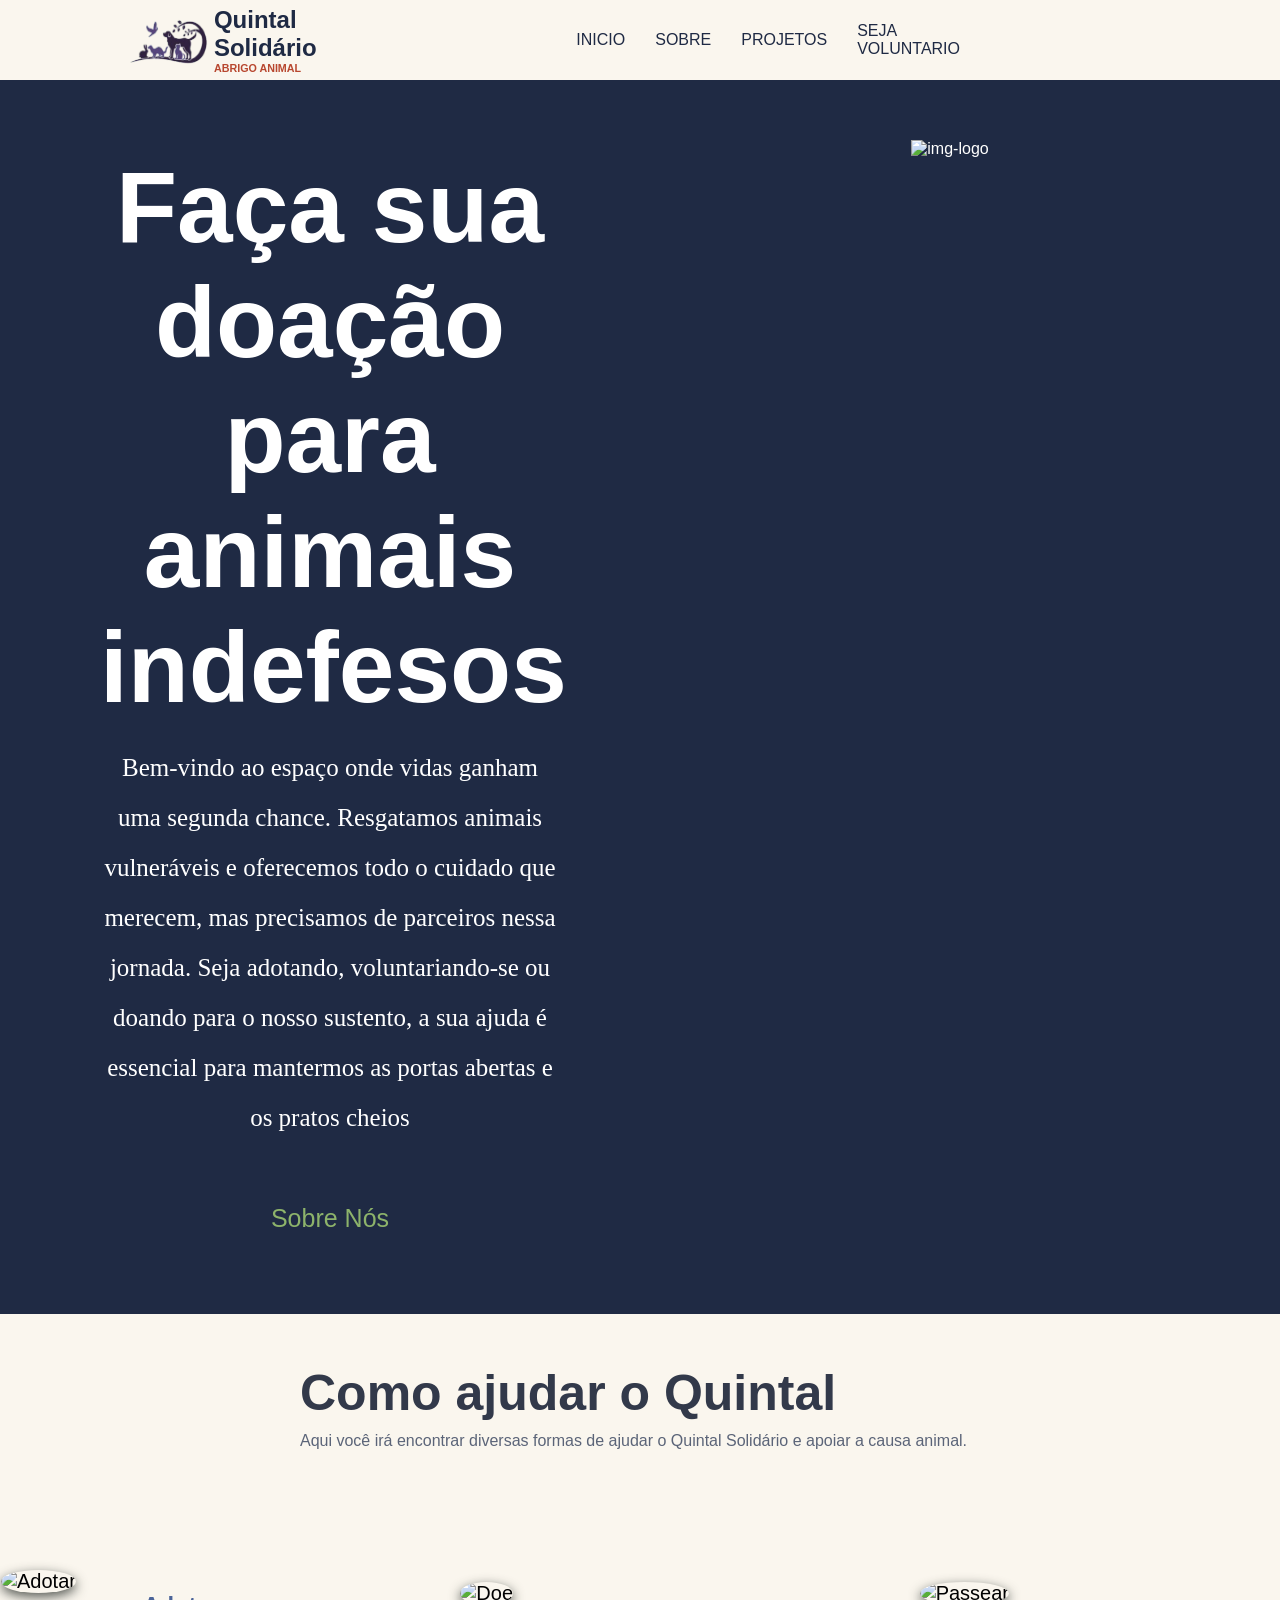
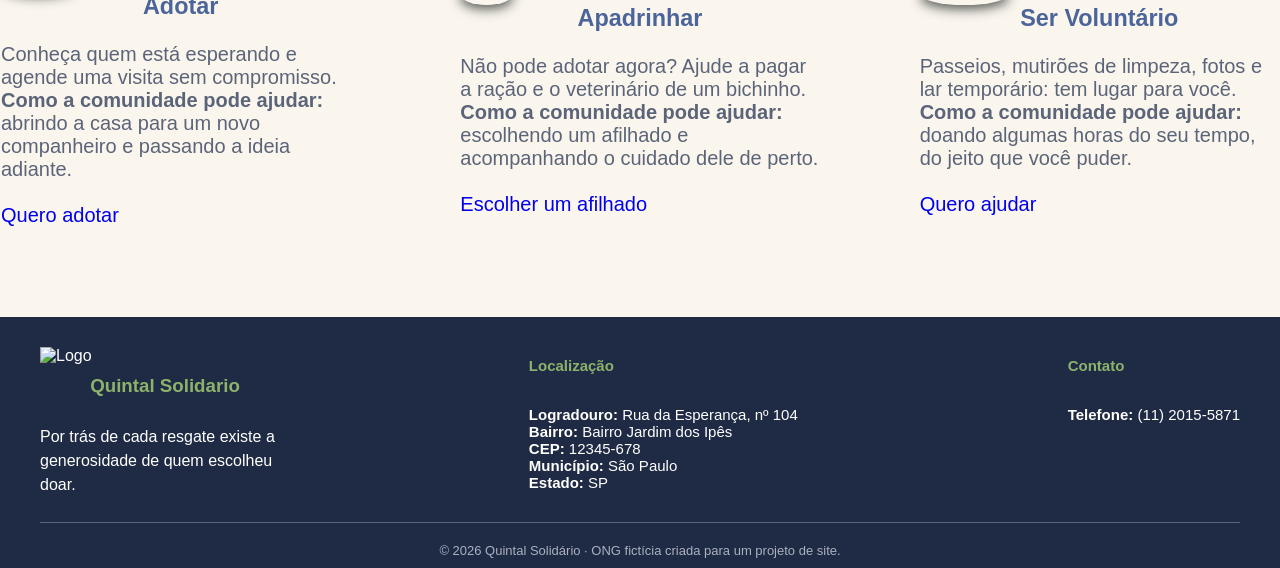
==== commit 7c8e3979: "Telefone corrigido" ====
--- a/index.html
+++ b/index.html
@@ -123,7 +123,7 @@
         <div class="contato">
             <h4>Contato</h4>
             <br>
-            <div class="info-line"><strong>Telefone:</strong> <span>(00) 0000-0000</span></div>
+            <div class="info-line"><strong>Telefone:</strong> <span>(11) 2015-5871</span></div>
         </div>
     </div>
 
--- a/style.css
+++ b/style.css
@@ -1,10 +1,7 @@
-
-/* =====================================================
-   CONFIGURAÇÕES GERAIS
-===================================================== */
-
+/* Reseta as margens e preenchimentos globais para colar nas bordas */
+/* FONT-FAMILY -> definição da fonte dos textos*/
 * {
-    font-family: 'Franklin Gothic Medium', 'Arial Narrow', Arial, sans-serif;
+    font-family: Arial, Helvetica, sans-serif;
     margin: 0;
     padding: 0;
     box-sizing: border-box;
@@ -21,218 +18,46 @@
 }
 
 
-/* =====================================================
-   CABEÇALHO
-===================================================== */
-
-.cabecalho {
+/* ----------------------------TOPO PAGINAS------------------------------   */
+.cabecalho{
     display: flex;
+    align-items: center;            /* Alinha tudo verticalmente ao centro */
+    padding: 0px 120px;
+    background-color: #FAF6EE;      /* Fundo bege claro */
+    box-shadow: 0 4px 12px rgba(61, 65, 61, 0.87);
+}
+
+.img-LOGO{
+    height: 80px;
+    display: flex;
+    align-items: left;
+}
+
+/* Cor da tipografia*/
+.texto-LOGO h2{
+    color: #1F2A44;
+
+}
+.texto-LOGO h6{
+    color: #B8472F;
+}
+
+
+.navegacao{
+    display: flex;
+    padding: 0 200px;
     align-items: center;
-    padding: 15px 5%;
-    background-color: #B9D0FA;
-    min-height: 110px;
-    gap: 15px;
-}
-
-.imagem-LOGO {
-    display: flex;
-    align-items: center;
-}
-
-.img-LOGO {
-    height: 80px;
-    width: auto;
-}
-
-.texto-LOGO h2 {
-    color: #1F2A44;
-}
-
-.texto-LOGO h6 {
+    gap: 30px; 
+}
+.navegacao a{
+    color: #1F2A44;            /* Cor do texto do link (azul escuro) */
+    text-decoration: none;     /* Remove o sublinhado padrão */
+}
+.navegacao a:hover{
     color: #B8472F;
-}
-
-.navegacao {
-    display: flex;
-    align-items: center;
-    justify-content: flex-end;
-    gap: 35px;
-    margin-left: auto;
-}
-
-.navegacao a {
-    color: #1F2A44;
-    text-decoration: none;
-    font-size: 18px;
-}
-
-.navegacao a:hover {
-    color: #B8472F;
-    text-decoration: underline;
-}
-
-
-/* =====================================================
-   APRESENTAÇÃO PRINCIPAL
-===================================================== */
-
-.introducao {
-    display: flex;
-    width: 100%;
-    margin: 0;
-    padding: 100px 5%;
-    background-color: #1F2A44;
-    color: white;
-    text-align: left;
-}
-
-.intro-conteudo {
-    display: flex;
-    align-items: center;
-    justify-content: space-between;
-    gap: 40px;
-    width: 100%;
-    max-width: 1200px;
-    margin: 0 auto;
-}
-
-.texto-intro {
-    flex: 1;
-    max-width: 750px;
-}
-
-.introducao h1 {
-    font-size: 72px;
-    text-align: left;
-    margin: 5px 0 20px;
-    line-height: 1.15;
-}
-
-#apresentacao {
-    font-family: Georgia, serif;
-    font-size: 10px;
-    font-weight: normal;
-    line-height: 1.5;
-    margin-top: 15px;
-}
-
-#botaosobre {
-    margin-top: 25px;
-}
-
-#botaosobre a {
-    display: inline-block;
-    padding: 10px 20px;
-    color: white;
-    text-decoration: none;
-    border: 1px solid white;
-    border-radius: 6px;
-}
-
-#botaosobre a:hover {
-    background-color: white;
-    color: #1F2A44;
-}
-
-.img-introducao {
-    width: 250px;
-    flex-shrink: 0;
-    text-align: right;
-}
-
-.logo-introducao {
-    width: 200px;
-    height: auto;
-}
-
-
-/* =====================================================
-   SEÇÃO: TRÊS JEITOS DE AJUDAR
-===================================================== */
-
-.selecao {
-    width: 100%;
-    max-width: 100%;
-    margin: 0 auto;
-    padding: 30px 5%;
-    background-color: #FAF6EE;
-}
-
-.selecao h1 {
-    text-align: center;
-    font-size: 30px;
-    color: black;
-    margin: 0 0 20px;
-}
-
-.selecao-botoes {
-    display: flex;
-    flex-wrap: wrap;
-    gap: 20px;
-    justify-content: center;
-    max-width: 1100px;
-    margin: 0 auto;
-}
-
-.opcao {
-    flex: 1 1 260px;
-    max-width: 340px;
-    min-height: 165px;
-
-    display: flex;
-    flex-direction: column;
-
-    background-color: #FFFFFF;
-    border: 1px solid #DDDDDD;
-    border-radius: 12px;
-
-    padding: 20px;
-
-    box-shadow: 0 4px 12px rgba(0, 0, 0, 0.1);
-
-    text-align: left;
-}
-
-.opcao h3 {
-    font-size: 28px;
-    color: #1F2A44;
-    margin-bottom: 20px;
-}
-
-.opcao p {
-    font-family: 'Franklin Gothic Medium', 'Arial Narrow', Arial, sans-serif;
-    font-size: 15px;
-    color: black;
-    line-height: 1.4;
-    margin-bottom: 15px;
-}
-
-
-.opcao a {
-    display: inline-block;
-    margin-top: auto;
-    padding: 10px 20px;
-
-    background-color: #8DB36B;
-    color: #1F2A44;
-
-    font-weight: bold;
-    text-decoration: none;
-    text-align: center;
-
-    border-radius: 8px;
-    transition: background-color 0.3s ease;
-}
-
-.opcao a:hover {
-    background-color: #7A9D5B;
-    color: white;
-}
-
-
-.opcao a:hover {
-    text-decoration: underline;
-}
+    text-decoration: underline; /* Sublinha apenas ao passar o mouse*/
+}
+/* -------------------------------------------------------------------   */
 
 
 /* =====================================================
@@ -307,10 +132,209 @@
     font-size: 13px;
 }
 
+/* -------------------------------------------------------------------   */
+
+
+/* =====================================================
+   APRESENTAÇÃO PRINCIPAL
+===================================================== */
+
+.introducao {
+    width: 100%;
+    margin: 0;
+    padding: 60px 20px;
+    background-color: #1F2A44;
+    display: grid;
+    grid-template-columns: repeat(auto-fit, minmax(230px, 1fr));
+    color: white;
+    text-align: center
+}
+
+.intro {
+    padding: 10px 80px;
+}
+
+.intro h1 {
+    font-size: 100px;
+    line-height: 1.15;
+}
+
+.intro p {
+    font-family: Georgia, serif;
+    font-size: 25px;
+    line-height: 2;
+
+}
+.img-logo {
+    height: 500px;
+}
+
+.botaosobre{
+    text-decoration: none;
+    color: #8DB36B;
+}
+.botaosobre:hover{
+    color: #B8472F;
+    text-decoration: underline;
+    text-decoration: none;
+}
+
+/* =====================================================
+   SEÇÃO: TRÊS JEITOS DE AJUDAR
+===================================================== */
+
+.hero {          
+    margin: 10px 0;
+    padding: 30px 300px;
+  }
+  .hero h1{
+    font-size: 50px;
+    color: #32394a;        
+    margin: 10px 0;
+  }
+  .hero p{
+    font-size: 16px;
+    color: #5b6478;          
+    margin: 0 auto;
+  }
+
+.selecao{
+    display: grid;
+    grid-template-columns: repeat(auto-fit, minmax(230px, 1fr));
+    gap: 20px;
+    text-align: left;
+}
+
+#iniciativas {
+    display: grid;
+    grid-template-columns: repeat(auto-fit, minmax(260px, 1fr));
+    gap: 100px;
+    align-items: center;
+    margin: 10px auto;
+    max-width: 1300px;
+    padding: 80px 1px;
+  }
+  
+  .img-ajudas{
+    border-radius: 200%;   
+    box-shadow: 0 4px 12px rgba(61, 65, 61, 0.87);
+}
+    .carde{
+       font-size: 20px; 
+    }
+    .carde h3{
+        color: #4b6499;
+        text-align: center;
+    }
+    .carde p{
+        color: #5b6478;          
+    }
+     .carde a {
+    margin-top: auto;
+    align-self: flex-start;
+    text-decoration: none;
+}
+
+/* =====================================================
+   SOBRE
+===================================================== */
+
+.sobre {
+    width: 100%;
+    margin: 0;
+    padding: 60px 20px;
+    background-color: #1F2A44;
+    display: grid;
+    grid-template-columns: repeat(auto-fit, minmax(230px, 1fr));
+    color: white;
+    text-align: center
+}
+
+.conteudosobre{
+    padding: 10px 160px;
+    text-align: left;
+}
+
+.conteudosobre h1 {
+    font-size: 100px;
+    line-height: 1.15;
+}
+
+.conteudosobre p {
+    font-family: Georgia, serif;
+    font-size: 25px;
+    line-height: 2;
+}
+
+.plvra{
+    text-align: left;
+    color: #8DB36B;
+}
+
+.img-logo2 {
+    height: 500px;
+    width: auto;;
+}
+
+
+.conteudo-sobre{
+    display: grid;
+    grid-template-columns: repeat(auto-fit, minmax(230px, 1fr));
+    padding: 100px 150px;
+    gap: 200px;
+}
+.quem-somos{
+    padding: 30px 50px 50px;
+
+    text-align: left;
+}
+.quem-somos h2{
+    color: #1F2A44;
+    font-size: 50px;
+}
+.quem-somos p{
+    font-size: 25px;
+}
+.bichos {
+    color: #5B6478;
+}
+.mv{
+    padding: 80px 50px 0px 60px;
+    max-width: 80%;
+    background-color: #DCE6F2;
+    border-radius: 30px;
+    align-items: center;
+}
+
+.mv h3 {
+    color: #1F2A44;
+    font-size: 30px;
+    text-align: left;
+}
+.mv p{
+    font-size: 20px;
+}
+
 
 /* =====================================================
    CARDS DOS ANIMAIS
 ===================================================== */
+
+.conheca {          
+    margin: 10px 0;
+    padding: 30px 300px;
+  }
+.conheca h2{
+    font-size: 50px;
+    color: #32394a;        
+    margin: 10px 0;
+  }
+.conheca p{
+    font-size: 16px;
+    color: #5b6478;          
+    margin: 0 auto;
+  }
+
 
 .cards-container {
     display: flex;
@@ -320,7 +344,7 @@
     margin-top: 30px;
 }
 
-.card {
+.cards {
     width: 220px;
     background-color: #FFFFFF;
     border-radius: 15px;
@@ -411,268 +435,91 @@
     align-items: center;
 }
 
-/* =====================================================
-   SEÇÃO DE INICIATIVAS
-===================================================== */
-
-#iniciativas {
-    display: grid;
-    grid-template-columns: repeat(auto-fit, minmax(260px, 1fr));
-    gap: 20px;
-    max-width: 1100px;
-    margin: 30px auto;
-    padding: 0 15px;
-}
-
-#iniciativas > h2,
-#iniciativas > p {
-    grid-column: 1 / -1;
-    text-align: center;
-}
-
-
-/* =====================================================
-   SEÇÃO DE ANIMAIS
-===================================================== */
-
-#animais {
-    max-width: 1100px;
-    margin: 30px auto;
-    padding: 0 15px;
-    text-align: center;
-}
-
-#lista-animais {
+
+/*==================================================================== */
+/*                             PROJETOS                                */
+/*==================================================================== */
+
+
+  #animais {
+    margin: 20px auto;
+    padding: 50px 10px 40px 250px ;
+    background-color: #DCE6F2;
+}
+  
+
+  #lista-animais {
     display: grid;
     grid-template-columns: repeat(auto-fit, minmax(230px, 1fr));
-    gap: 20px;
-    text-align: left;
-}
-
-
-/* =====================================================
-   FILTROS
-===================================================== */
-
-#filtros {
+    gap: 100px;
+    justify-content: center;
+    text-align: left;
+  }
+
+  .animaistext{
+    padding: 10px 10px 60px;
+  }
+  .animaistext h2{
+    font-size: 50px;
+    color: #1F2A44;
+  }
+  .animaistext{
+    color: #1F2A44;
+  }
+  
+  .card {
     display: flex;
     flex-wrap: wrap;
-    justify-content: center;
+    background-color: white;
+    margin: 20px -100px;
+    max-width: 1200px;
+    border: 2px solid #efdeba;
+    border-radius: 12px;
+    padding: 20px 50px 50px;
+    box-shadow: 0 4px 12px rgba(122, 127, 128, 0.87);
     gap: 10px;
-    margin: 20px 0;
-}
-
-#filtros button {
-    padding: 8px 16px;
-    border: 1px solid #CCCCCC;
+    width: 400px;
+    border-top: 8px solid #B9A3D0
+  }
+  .card h3{
+    font-size: 40px;
+    color: #1F2A44;
+  }
+  .card p {
+    color:#5B6478;
+    font-size: 18px;
+  }
+
+  .Cat{
     border-radius: 20px;
-    background: #FFFFFF;
-    cursor: pointer;
-}
-
-
-/* =====================================================
-   CARDS GERAIS
-===================================================== */
-
-.card a {
+    padding: 5px;
+    background-color: #efdeba;
+  }
+  .Dog{
+    border-radius: 20px;
+    padding: 5px;
+    background-color: #efdeba;
+  }
+  
+  /* empurra o link para o fim do card, alinhando os botões */
+  .card a {
     margin-top: auto;
     align-self: flex-start;
-}
-
-.card img {
+    text-decoration: none;
+  }
+
+  .card img {
     max-width: 100%;
     height: auto;
     border-radius: 8px;
-}
-.projetos {
-  display: flex;
-  justify-content: space-between;
-  gap: 10px;
-}
-
-.projetos article {
-  flex: 1;
-  background: #4ba9c6;
-  padding: 20px;
-  border-radius: 10px;
-}
-
-.projetos article p {
-  text-align: justify;
-  line-height: 1.6;
-  hyphens: auto;
-}
-
-/* =====================================================
-   ABERTURA DE OUTRAS PÁGINAS
-===================================================== */
-
-.hero {
-    text-align: center;
-    max-width: 700px;
-    margin: 30px auto;
-    padding: 0 15px;
-}
-.hero {
-  text-align: center;
-  padding: 60px 20px;
-  background: linear-gradient(135deg, #324582, #206032);
-  color: white;
-  border-radius: 15px;
-  margin-bottom: 40px;
-}
-
-.hero h1 {
-  font-size: 3rem;
-  margin-bottom: 15px;
-}
-
-.hero p {
-  max-width: 800px;
-  margin: 0 auto 15px;
-  line-height: 1.7;
-  font-size: 1.1rem;
-}
-
-
-/* =====================================================
-   RESPONSIVIDADE - CELULARES E TABLETS
-===================================================== */
-
-@media (max-width: 900px) {
-
-    .cabecalho {
-        padding: 15px 25px;
-        flex-wrap: wrap;
-    }
-
-    .navegacao {
-        gap: 20px;
-    }
-
-    .introducao {
-        padding: 70px 30px;
-    }
-
-    .introducao h1 {
-        font-size: 52px;
-    }
-
-}
-
-@media (max-width: 768px) {
-
-    .cabecalho {
-        flex-direction: column;
-        text-align: center;
-        gap: 10px;
-    }
-
-    .navegacao {
-        flex-direction: row;
-        flex-wrap: wrap;
-        justify-content: center;
-        margin: 10px auto;
-        gap: 15px;
-        padding: 0;
-    }
-
-    .navegacao a {
-        font-size: 15px;
-    }
-
-    .intro-conteudo {
-        flex-direction: column;
-        text-align: center;
-    }
-
-    .texto-intro {
-        max-width: 100%;
-    }
-
-    .introducao h1 {
-        font-size: 40px;
-        text-align: center;
-    }
-
-    #apresentacao {
-        font-size: 17px;
-    }
-
-    .img-introducao {
-        width: 100%;
-        text-align: center;
-    }
-
-    .selecao-botoes {
-        flex-direction: column;
-        align-items: center;
-    }
-
-    .opcao {
-        width: 100%;
-        max-width: 400px;
-    }
-
-    .Rodape-conteudo {
-        flex-direction: column;
-        align-items: center;
-        text-align: center;
-    }
-
-    .Slogan,
-    .Loc,
-    .contato {
-        max-width: 100%;
-    }
-
-}
-
-@media (max-width: 480px) {
-
-    .introducao {
-        padding: 50px 20px;
-    }
-
-    .introducao h1 {
-        font-size: 34px;
-    }
-
-    .selecao h1 {
-        font-size: 24px;
-    }
-
-    .opcao h3 {
-        font-size: 25px;
-    }
-
-    .formulario {
-        padding: 20px;
-    }
-
-}
-
-/* Ajustando o tamanho e alinhamento do texto de introdução */
-.introducao {
-    text-align: left; /* Garante que tudo fica alinhado à esquerda */
-    padding: 60px 40px; /* Reduz o espaço das bordas para puxar mais para a esquerda */
-}
-
-.introducao h1 {
-    font-size: 52px; /* Reduz o tamanho do título principal (antes estava 72px) */
-    text-align: left;
-    line-height: 1.2;
-}
-
-.texto-intro p, .introducao p {
-    font-size: 14px; /* Deixa o parágrafo menor e mais leve */
-    text-align: left;
-    max-width: 400px; /* Limita a largura para o texto não ficar esticado demais */
-}
-
-#apresentacao {
-    font-size: 19px;     /* <--- Altere este número para deixar maior (ex: 20px, 22px) */
-    line-height: 1.6;    /* Melhora o espaçamento entre as linhas */
-    margin-bottom: 20px; /* Dá um espacinho até o botão debaixo */
-}
+  }
+
+
+
+
+
+
+
+
+
+
